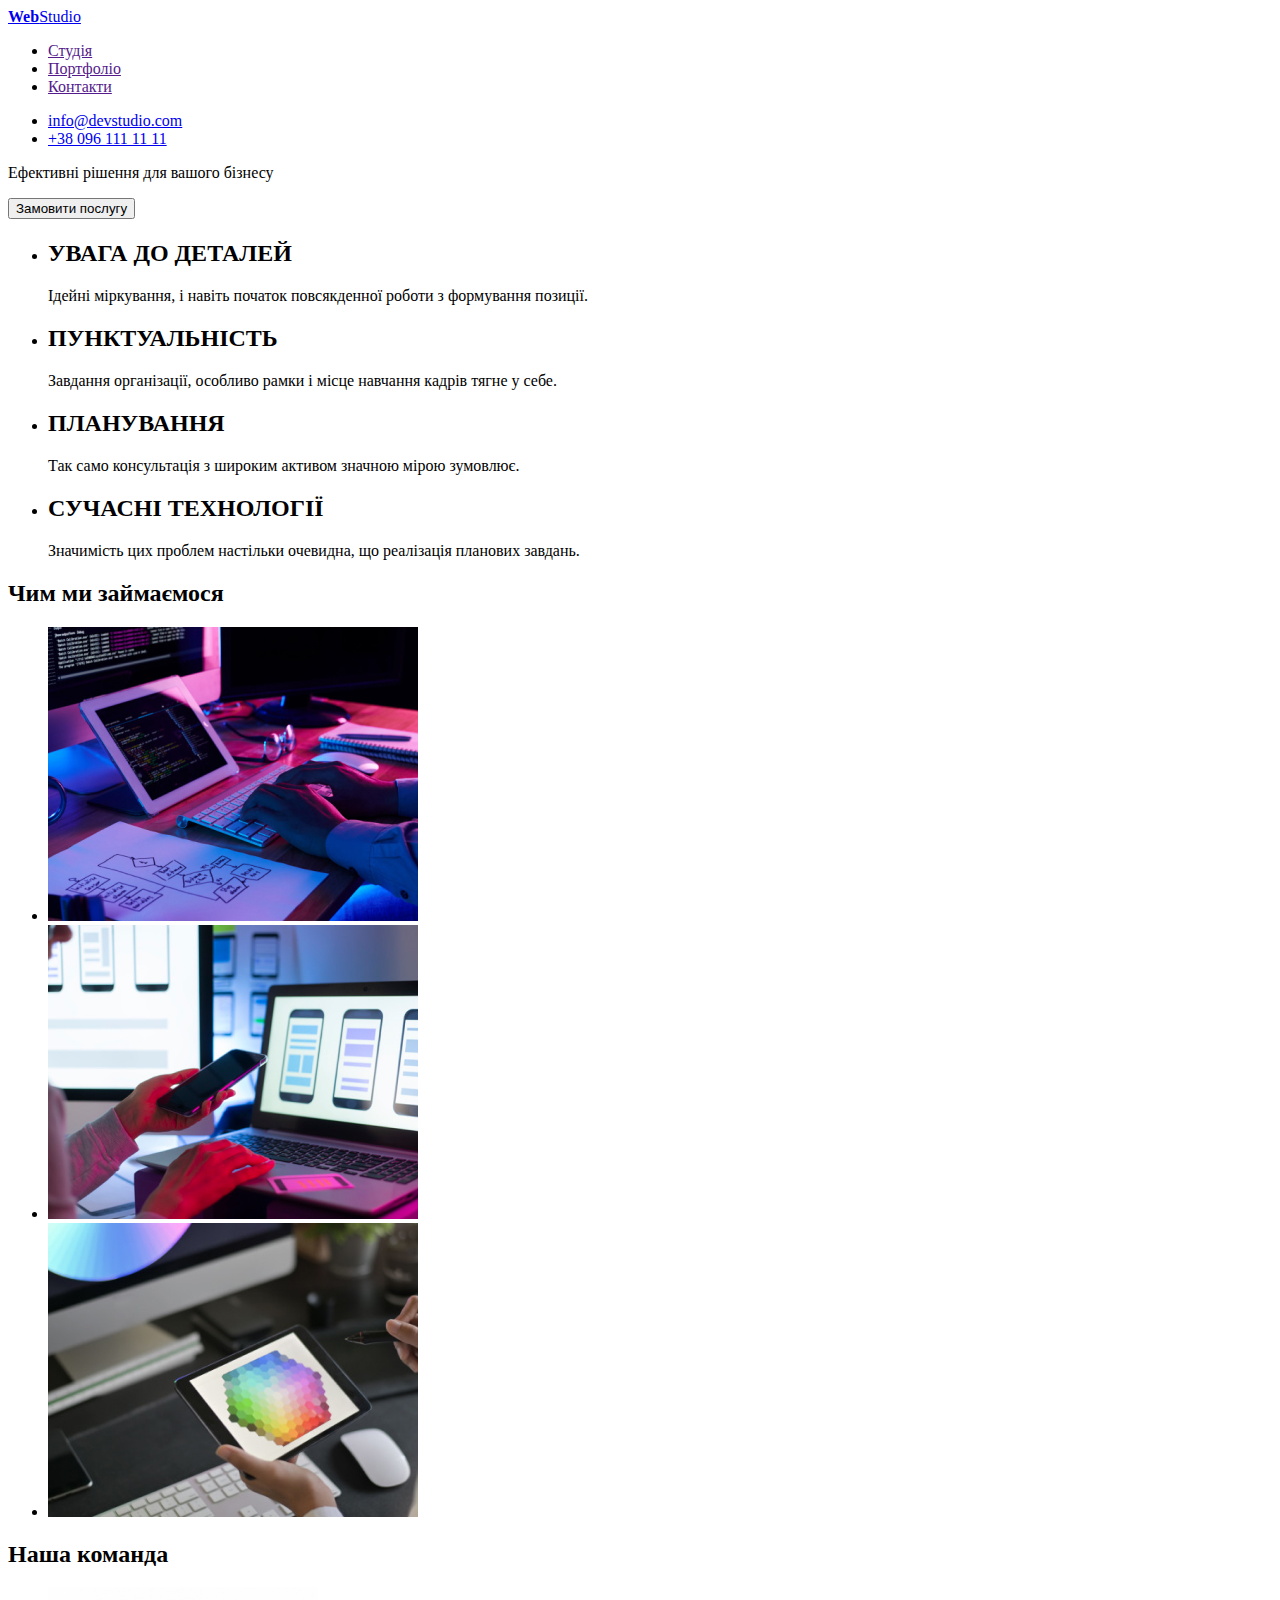
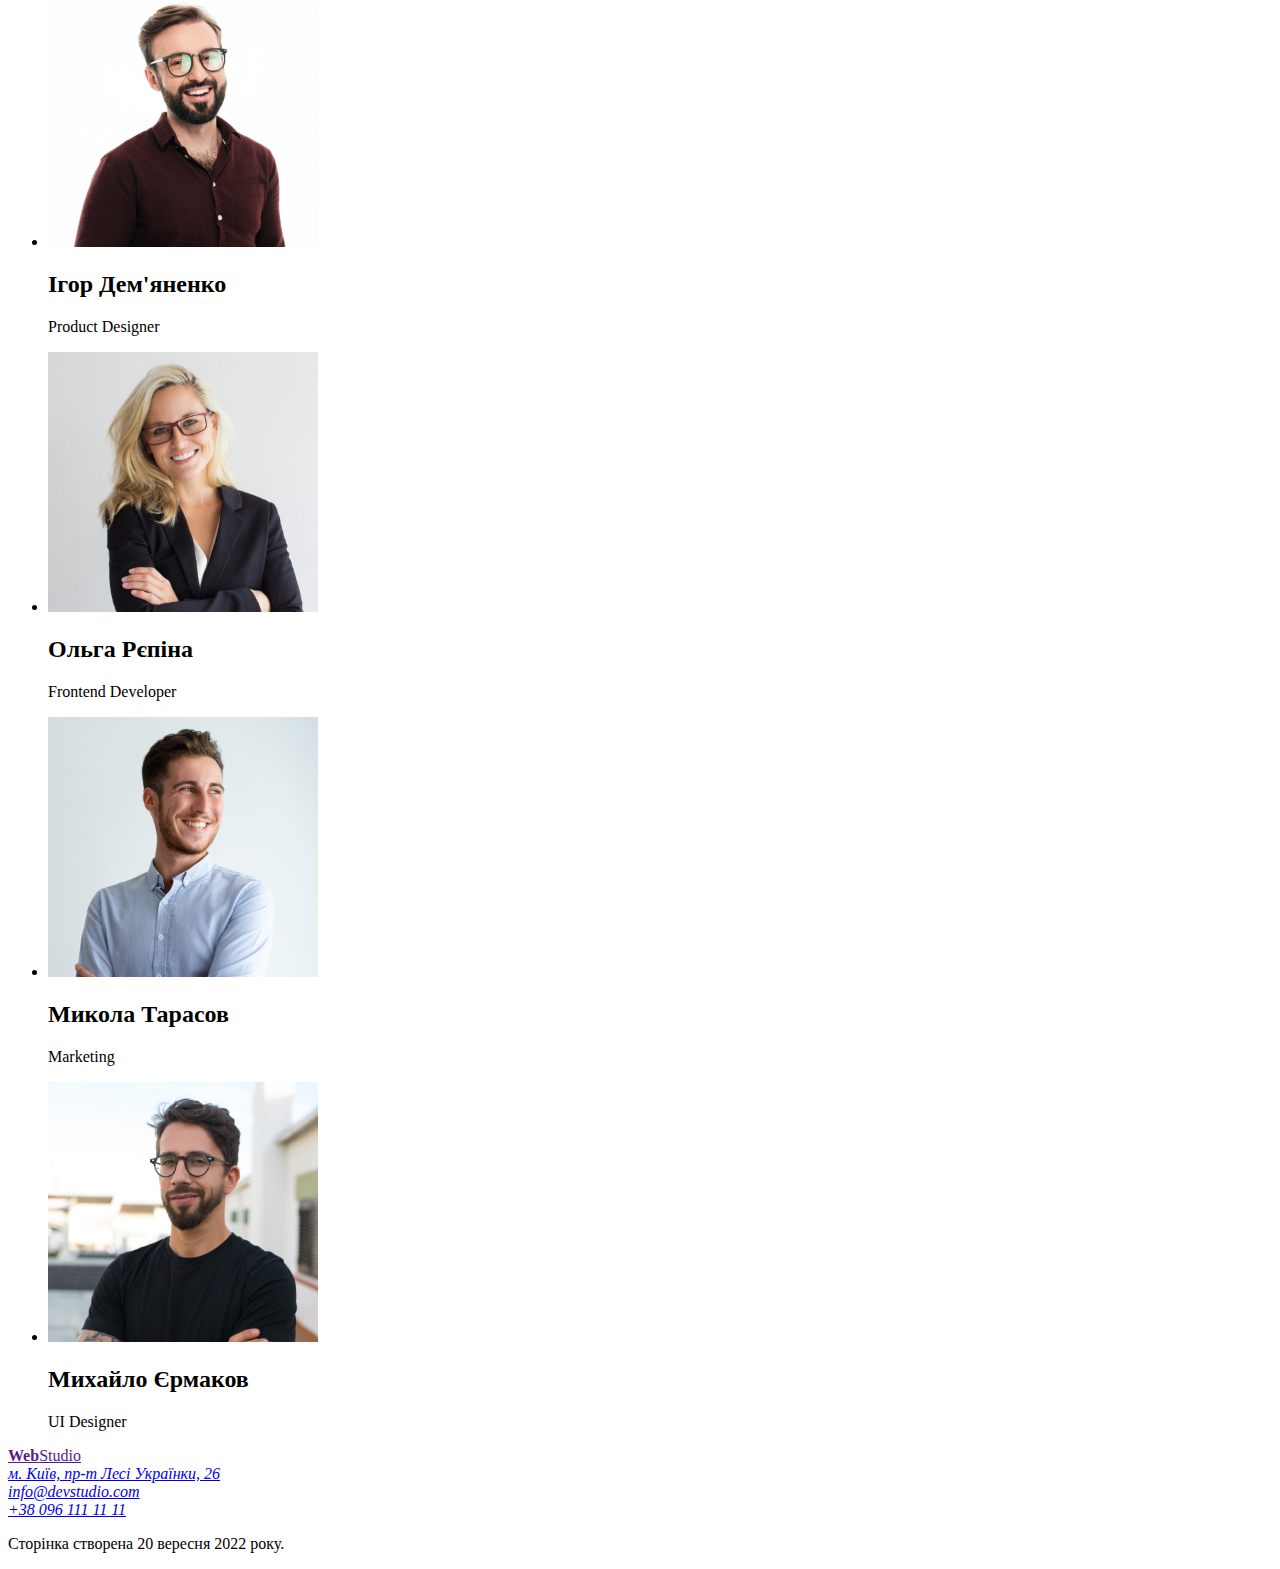
==== index.html @ 5b5a3038 "1" ====
<!DOCTYPE html>
<html lang="uk">

<head>
    <meta charset="UTF-8">
    <meta http-equiv="X-UA-Compatible" content="IE=edge">
    <meta name="viewport" content="width=device-width, initial-scale=1.0">
    <title>WebStudio</title>
</head>

<body>
    <header>
        <section>
            <a href="index.html" title="My page" lang="en"><span><b>Web</b></span>Studio</a>
            <nav>
                <ul>
                    <li><a href="" title="Studio">Студія</a></li>
                    <li><a href="" title="Portfolio">Портфоліо</a></li>
                    <li><a href="" title="Contacts">Контакти</a></li>
                </ul>
            </nav>
            <ul>
                <li><a href="mailto:info@devstudio.com" title="mail">info@devstudio.com</a></li>
                <li><a href="tel:+38 096 111 11 11" title="phone">+38 096 111 11 11</a></li>
            </ul>
        </section>
    </header>
    <main>
        <section>
            <p>Ефективні рішення для вашого бізнесу</p>
            <button type="submit">Замовити послугу</button>
        </section>
        <section>
            <ul>
                <li>
                    <h1></h1>
                    <h2>УВАГА ДО ДЕТАЛЕЙ</h2>
                    <p>Ідейні міркування, і навіть початок повсякденної роботи з формування позиції.</p>
                </li>
                <li>
                    <h2>ПУНКТУАЛЬНІСТЬ</h2>
                    <p>Завдання організації, особливо рамки і місце навчання кадрів тягне у себе.</p>
                </li>
                <li>
                    <h2>ПЛАНУВАННЯ</h2>
                    <p>Так само консультація з широким активом значною мірою зумовлює.</p>
                </li>
                <li>
                    <h2>СУЧАСНІ ТЕХНОЛОГІЇ</h2>
                    <p>Значимість цих проблем настільки очевидна, що реалізація планових завдань.</p>
                </li>
            </ul>
        </section>
        <section>
            <h2>Чим ми займаємося</h2>
            <ul>
                <li><img src="./images/1.jpg" alt="notebook" width="370" height="294"></li>
                <li><img src="./images/2.jpg" alt="phone" width="370" height="294"></li>
                <li><img src="./images/3.jpg" alt="desine" width="370" height="294"></li>
            </ul>
        </section>
        <section>
            <h2>Наша команда</h2>
            <ul>
                <li>
                    <img src="./images/4.jpg" alt="Igor" width="270" height="260">
                    <h2>Ігор Дем'яненко</h2>
                    <p>Product Designer</p>
                </li>
                <li>
                    <img src="./images/5.jpg" alt="Olga" width="270" height="260">
                    <h2>Ольга Рєпіна</h2>
                    <p>Frontend Developer</p>
                </li>
                <li>
                    <img src="./images/6.jpg" alt="Mikola" width="270" height="260">
                    <h2>Микола Тарасов</h2>
                    <p>Marketing</p>
                </li>
                <li>
                    <img src="./images/7.jpg" alt="Michailo" width="270" height="260">
                    <h2>Михайло Єрмаков</h2>
                    <p>UI Designer</p>
                </li>
            </ul>
        </section>
    </main>
    <footer>
        <section>
            <a href=""><span><b>Web</b></span>Studio</a>
            <address>
                <a href="https://www.google.com/maps/place/%D0%B1%D1%83%D0%BB%D1%8C%D0%B2%D0%B0%D1%80+%D0%9B%D0%B5%D1%81%D1%96+%D0%A3%D0%BA%D1%80%D0%B0%D1%97%D0%BD%D0%BA%D0%B8,+26,+%D0%9A%D0%B8%D1%97%D0%B2,+02000/@50.4265807,30.5361971,17z/data=!3m1!4b1!4m5!3m4!1s0x40d4cf0e033ecbe9:0x57a4dffefec77da0!8m2!3d50.4265807!4d30.5383858"
                    title="GoogleMaps">м. Київ, пр-т Лесі Українки, 26</a> <br>
                <a href="mailto:info@devstudio.com" title="mail">info@devstudio.com</a> <br>
                <a href="tel:+38 096 111 11 11" title="phone">+38 096 111 11 11</a> <br>
            </address>
            <p>Сторінка створена <time datetime="2022-09-20">20 вересня 2022 року</time>.</p>
        </section>
    </footer>
</body>
</html>
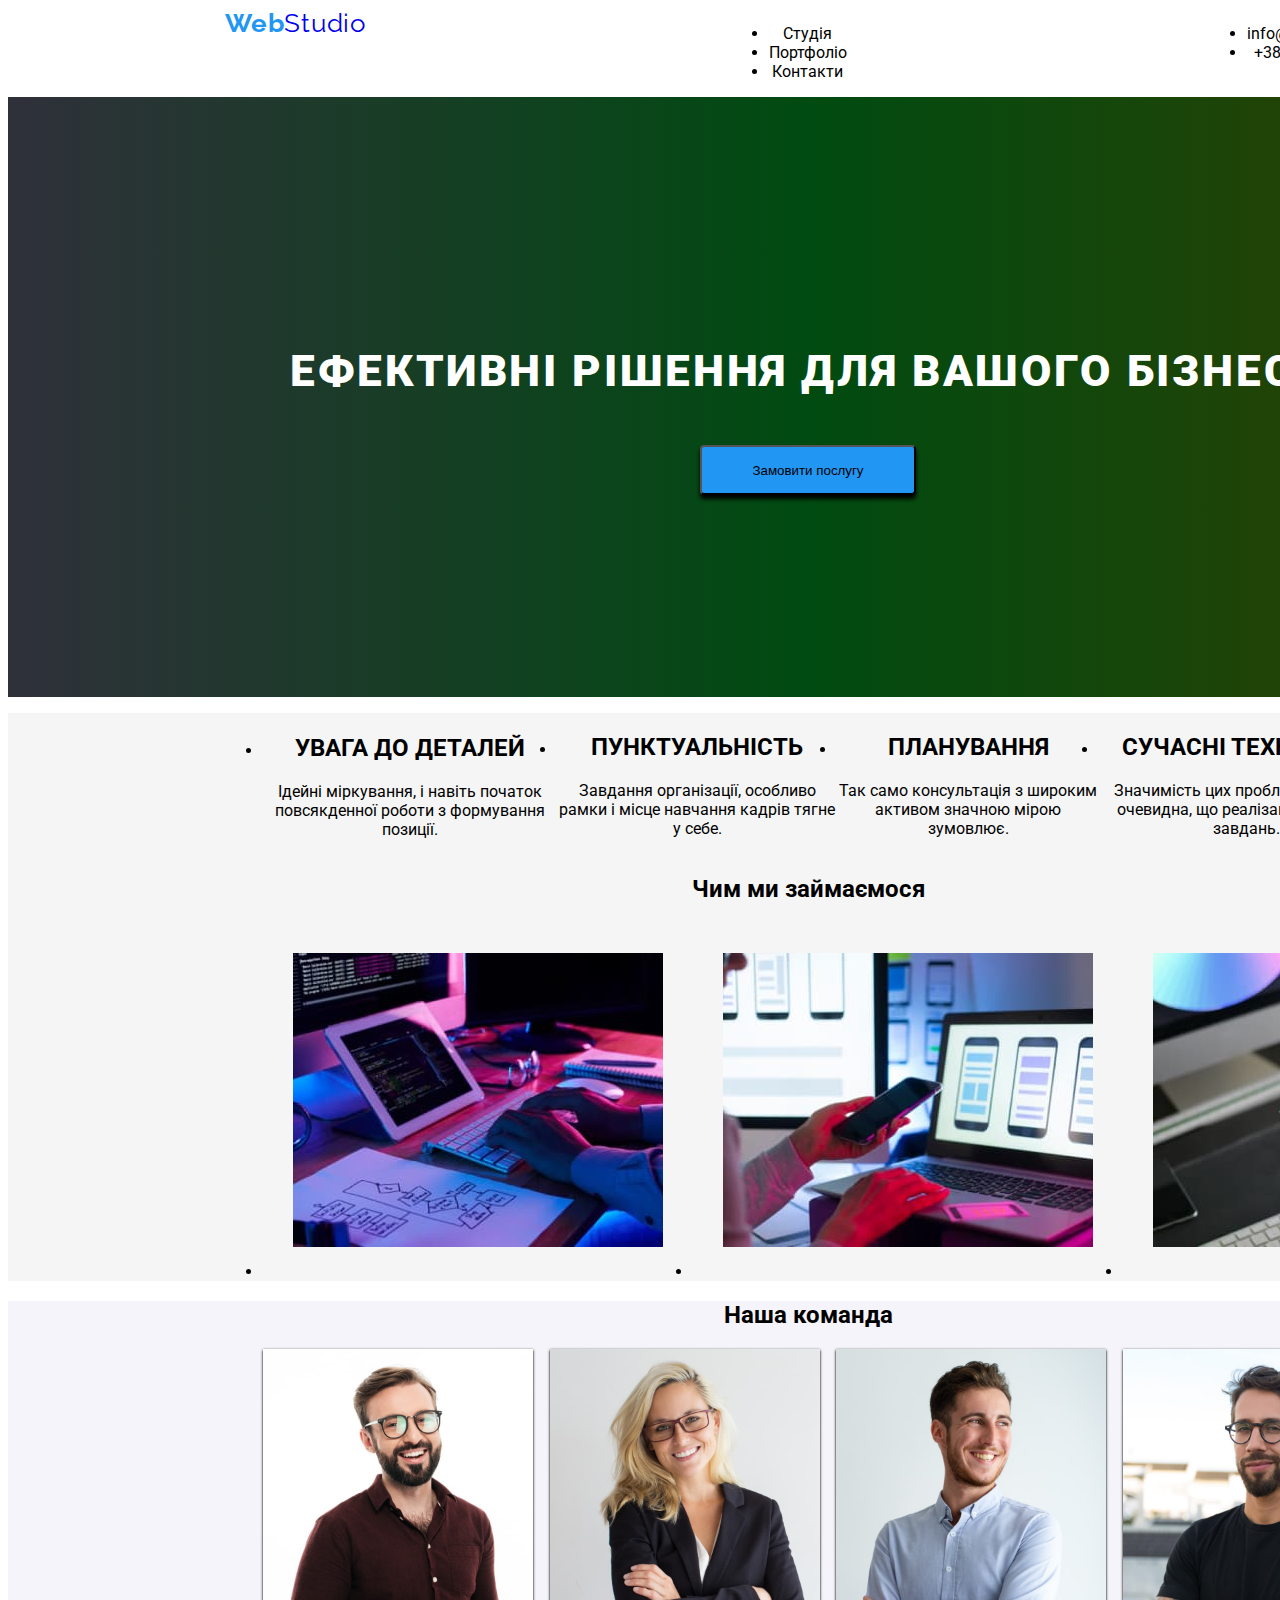
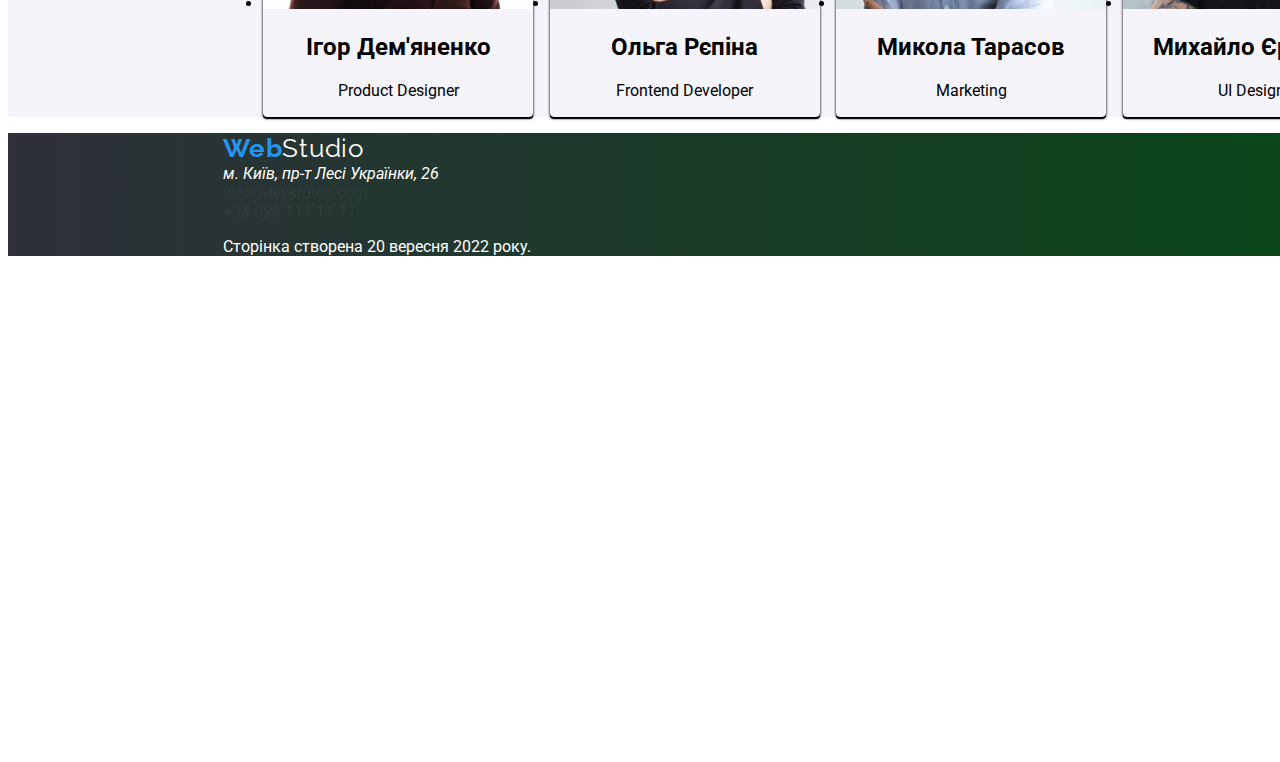
==== commit a8a44d80: "27.09" ====
--- a/index.html
+++ b/index.html
@@ -6,32 +6,37 @@
     <meta http-equiv="X-UA-Compatible" content="IE=edge">
     <meta name="viewport" content="width=device-width, initial-scale=1.0">
     <title>WebStudio</title>
+<link rel="preconnect" href="https://fonts.googleapis.com">
+<link rel="preconnect" href="https://fonts.gstatic.com" crossorigin>
+<link href="https://fonts.googleapis.com/css2?family=Raleway:wght@700&family=Roboto:wght@400;500;900&display=swap"
+    rel="stylesheet">
+    <link rel="stylesheet" href="./css/styles.css" />
 </head>
 
 <body>
     <header>
-        <section>
-            <a href="index.html" title="My page" lang="en"><span><b>Web</b></span>Studio</a>
+        <section class="header">
+            <a href="index.html" title="My page" lang="en" class="webstudio"><span class="web"><b>Web</b></span>Studio</a>
             <nav>
-                <ul>
-                    <li><a href="" title="Studio">Студія</a></li>
-                    <li><a href="" title="Portfolio">Портфоліо</a></li>
-                    <li><a href="" title="Contacts">Контакти</a></li>
+                <ul class="headertext">
+                    <li><a href="index.html" title="Studio" class="black">Студія</a></li>
+                    <li><a href="portfolio.html" title="Portfolio" class="black">Портфоліо</a></li>
+                    <li><a href="index.html" title="Contacts" class="black">Контакти</a></li>
                 </ul>
             </nav>
-            <ul>
-                <li><a href="mailto:info@devstudio.com" title="mail">info@devstudio.com</a></li>
-                <li><a href="tel:+38 096 111 11 11" title="phone">+38 096 111 11 11</a></li>
+            <ul class="headertext">
+                <li><a href="mailto:info@devstudio.com" title="mail" class="black">info@devstudio.com</a></li>
+                <li><a href="tel:+38 096 111 11 11" title="phone"class="black">+38 096 111 11 11</a></li>
             </ul>
         </section>
     </header>
     <main>
-        <section>
-            <p>Ефективні рішення для вашого бізнесу</p>
-            <button type="submit">Замовити послугу</button>
+        <section class="bisnes">
+            <p class="efect">Ефективні рішення для вашого бізнесу</p>
+            <button type="submit" class="button">Замовити послугу</button>
         </section>
-        <section>
-            <ul>
+        <section  class="work">
+            <ul class="text">
                 <li>
                     <h1></h1>
                     <h2>УВАГА ДО ДЕТАЛЕЙ</h2>
@@ -50,34 +55,32 @@
                     <p>Значимість цих проблем настільки очевидна, що реалізація планових завдань.</p>
                 </li>
             </ul>
-        </section>
-        <section>
             <h2>Чим ми займаємося</h2>
-            <ul>
-                <li><img src="./images/1.jpg" alt="notebook" width="370" height="294"></li>
-                <li><img src="./images/2.jpg" alt="phone" width="370" height="294"></li>
-                <li><img src="./images/3.jpg" alt="desine" width="370" height="294"></li>
+            <ul class="work-page">
+                <li><img src="./images/1.jpg" alt="notebook" width="370" height="294" class="note"></li>
+                <li><img src="./images/2.jpg" alt="phone" width="370" height="294"class="note"></li>
+                <li><img src="./images/3.jpg" alt="desine" width="370" height="294"class="note"></li>
             </ul>
         </section>
-        <section>
+        <section class="comand">
             <h2>Наша команда</h2>
-            <ul>
-                <li>
+            <ul class="comand-all">
+                <li class="comand-one">
                     <img src="./images/4.jpg" alt="Igor" width="270" height="260">
                     <h2>Ігор Дем'яненко</h2>
                     <p>Product Designer</p>
                 </li>
-                <li>
+                <li class="comand-one">
                     <img src="./images/5.jpg" alt="Olga" width="270" height="260">
                     <h2>Ольга Рєпіна</h2>
                     <p>Frontend Developer</p>
                 </li>
-                <li>
+                <li class="comand-one">
                     <img src="./images/6.jpg" alt="Mikola" width="270" height="260">
                     <h2>Микола Тарасов</h2>
                     <p>Marketing</p>
                 </li>
-                <li>
+                <li class="comand-one">
                     <img src="./images/7.jpg" alt="Michailo" width="270" height="260">
                     <h2>Михайло Єрмаков</h2>
                     <p>UI Designer</p>
@@ -86,13 +89,13 @@
         </section>
     </main>
     <footer>
-        <section>
-            <a href=""><span><b>Web</b></span>Studio</a>
-            <address>
+        <section class="footer">
+            <a href="./index.html"class="webstudio"><span class="web"><b>Web</b></span>Studio</a>
+            <address class="headertext">
                 <a href="https://www.google.com/maps/place/%D0%B1%D1%83%D0%BB%D1%8C%D0%B2%D0%B0%D1%80+%D0%9B%D0%B5%D1%81%D1%96+%D0%A3%D0%BA%D1%80%D0%B0%D1%97%D0%BD%D0%BA%D0%B8,+26,+%D0%9A%D0%B8%D1%97%D0%B2,+02000/@50.4265807,30.5361971,17z/data=!3m1!4b1!4m5!3m4!1s0x40d4cf0e033ecbe9:0x57a4dffefec77da0!8m2!3d50.4265807!4d30.5383858"
-                    title="GoogleMaps">м. Київ, пр-т Лесі Українки, 26</a> <br>
-                <a href="mailto:info@devstudio.com" title="mail">info@devstudio.com</a> <br>
-                <a href="tel:+38 096 111 11 11" title="phone">+38 096 111 11 11</a> <br>
+                        title="GoogleMaps" class="google">м. Київ, пр-т Лесі Українки, 26</a> <br>
+                <a href="mailto:info@devstudio.com" title="mail"class="gray">info@devstudio.com</a> <br>
+                <a href="tel:+38 096 111 11 11" title="phone"class="gray">+38 096 111 11 11</a> <br>
             </address>
             <p>Сторінка створена <time datetime="2022-09-20">20 вересня 2022 року</time>.</p>
         </section>
--- a/css/styles.css
+++ b/css/styles.css
@@ -0,0 +1,142 @@
+body {    
+    font-family: 'Roboto', sans-serif;
+    text-align: center;
+    width: 1600px;
+    height: 2346px;
+    background-color: #FFFFFF;
+}
+
+:root{
+    --main-color : #black;
+    --blu : #2196f3;
+    --white : white;
+    }
+section{
+    padding: 0px 215px;
+}
+
+.header{
+    justify-content: space-between;
+    display: flex;
+}
+.webstudio {
+    font-family: 'Raleway', sans-serif;
+    width: 145px;
+    letter-spacing: 0.03em;
+    font-size: 26px;
+    line-height: 31px;
+    text-decoration: none;
+}
+.headertext :hover :focus{
+    color: #2196f3;
+    justify-content: space-between;
+    display: flex;
+    text-decoration: none;
+}
+.headertext ul,li,a{
+    text-decoration: none;
+}
+
+.web {
+    color: #2196f3;
+}
+.black{
+    color: var(--main-color);
+}
+
+.bisnes {
+    height: 200px;
+    left: 0px;
+    top: 80px;
+    color: white;
+    background: rgb(0, 0, 0);
+    background: linear-gradient(90deg, rgba(47, 48, 58, 1) 0%, rgba(0, 75, 17, 1) 50%, rgba(55, 62, 0, 1) 100%);
+    justify-content: center;
+    padding: 200px 0px;
+    /*#2f303a;*/
+   
+}
+.efect{
+    font-style: normal;
+    font-weight: 900;
+    font-size: 44px;
+    line-height: 60px;
+        /* or 136% */
+    text-align: center;
+    letter-spacing: 0.06em;
+    text-transform: uppercase;
+    color: #FFFFFF;
+}
+.button {
+    color: black;
+    background-color: #2196f3;
+    width: 216px;
+    height: 50px;
+    box-shadow: 0px 4px 4px rgba(0, 0, 0, 15);
+    border-radius: 4px;
+}
+.work{
+    background-color: #f5f5f5;
+    display: block;
+}
+
+.text{
+    display: flex;
+}
+.work-page{
+    display: flex;
+}
+.note{
+    padding: 30px;
+}
+.comand{
+    background-color: #f5f4fa;
+}
+.comand-one{
+    background-color: ffffff;
+    width: 270px;
+    height: 368px;
+    box-shadow: 0px 1px 3px rgba(0, 0, 0, 12), 0px 2px 1px rgba(0, 0, 0, 14), 0px 2px 1px rgba(0, 0, 0, 0.2);
+    border-radius: 0px 0px 4px 4px;
+}
+.comand-all{
+    justify-content: space-between;
+    display: flex;
+}
+.footer{
+    background: rgb(47, 48, 58);
+        background: linear-gradient(90deg, rgba(47, 48, 58, 1) 0%, rgba(0, 75, 17, 1) 100%);
+    color: var(--white);
+    text-align: left;
+    display: list-item;
+}
+.google {
+    color: var(--white);
+}
+.footer .webstudio {
+    color: var(--white);
+}
+.gray{
+    color: rgba(255, 255, 255, 00.06);
+}
+
+
+
+
+
+
+/*my study
+background-image: linear-gradient(to right, #553c9a, #ee4b2b, #00c2cb, #ff7f50, #553c9a);
+background-size: 200%;
+background-position: -200%;
+header h1:hover {
+background-position: 200%;
+transition: all ease-in-out 2s;
+animation: animated--gradient 2s infinite alternate-reverse;
+}
+@keyframes animated-gradient {
+    to {
+        background-position: 200%;
+    }
+}
+*/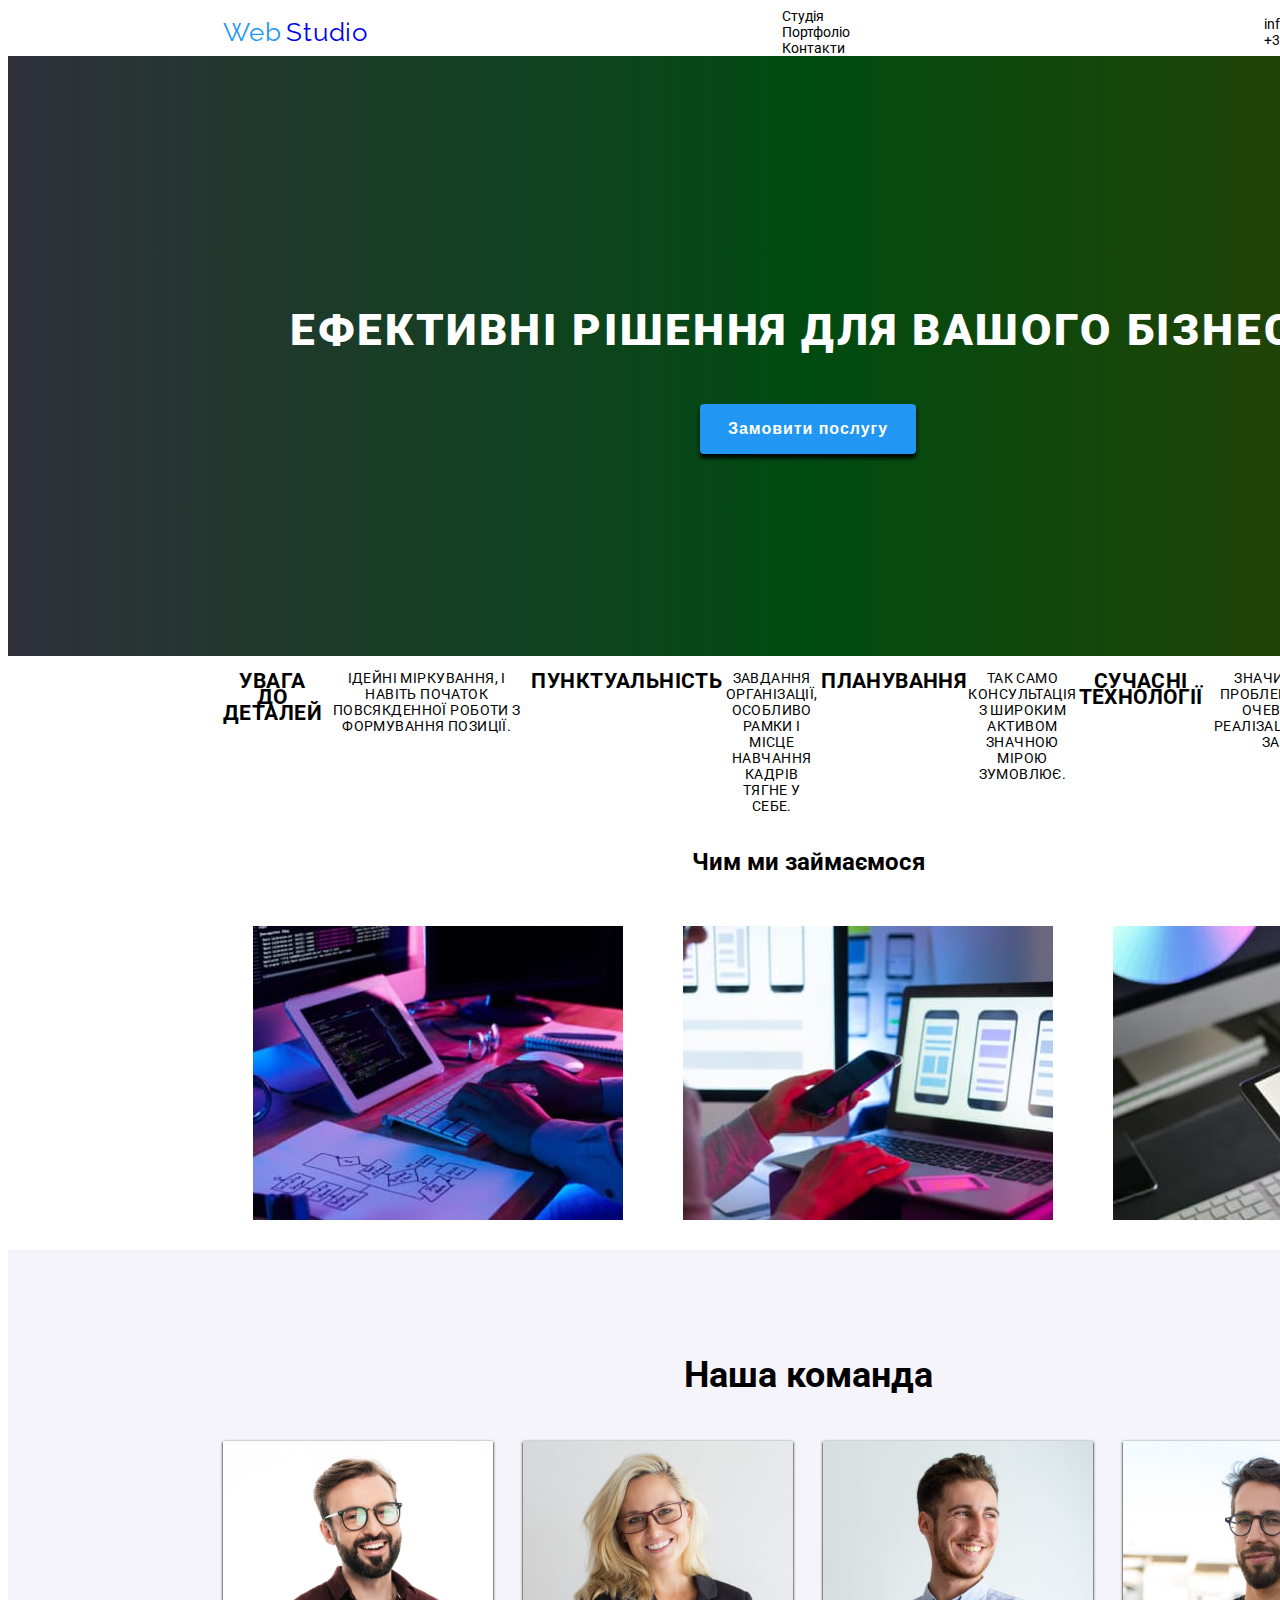
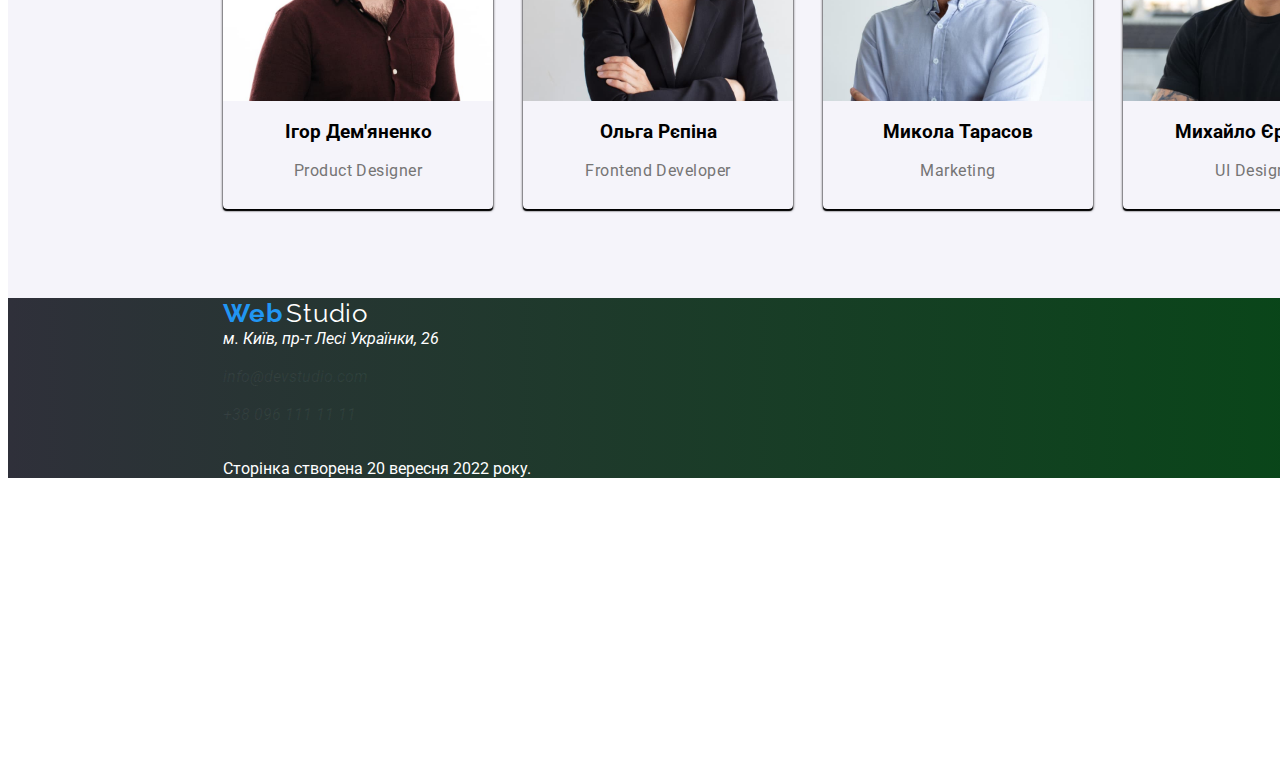
==== commit 8f06ed61: "28.09" ====
--- a/index.html
+++ b/index.html
@@ -16,7 +16,7 @@
 <body>
     <header>
         <section class="header">
-            <a href="index.html" title="My page" lang="en" class="webstudio"><span class="web"><b>Web</b></span>Studio</a>
+            <a href="index.html" title="My page" lang="en" class="webstudio"><span class="web">Web</span>Studio</a>
             <nav>
                 <ul class="headertext">
                     <li><a href="index.html" title="Studio" class="black">Студія</a></li>
@@ -33,7 +33,7 @@
     <main>
         <section class="bisnes">
             <p class="efect">Ефективні рішення для вашого бізнесу</p>
-            <button type="submit" class="button">Замовити послугу</button>
+            <button type="submit" class="button"><span class="but">Замовити послугу</span></button>
         </section>
         <section  class="work">
             <ul class="text">
@@ -67,22 +67,22 @@
             <ul class="comand-all">
                 <li class="comand-one">
                     <img src="./images/4.jpg" alt="Igor" width="270" height="260">
-                    <h2>Ігор Дем'яненко</h2>
+                    <h3>Ігор Дем'яненко</h2>
                     <p>Product Designer</p>
                 </li>
                 <li class="comand-one">
                     <img src="./images/5.jpg" alt="Olga" width="270" height="260">
-                    <h2>Ольга Рєпіна</h2>
+                    <h3>Ольга Рєпіна</h2>
                     <p>Frontend Developer</p>
                 </li>
                 <li class="comand-one">
                     <img src="./images/6.jpg" alt="Mikola" width="270" height="260">
-                    <h2>Микола Тарасов</h2>
+                    <h3>Микола Тарасов</h2>
                     <p>Marketing</p>
                 </li>
                 <li class="comand-one">
                     <img src="./images/7.jpg" alt="Michailo" width="270" height="260">
-                    <h2>Михайло Єрмаков</h2>
+                    <h3>Михайло Єрмаков</h2>
                     <p>UI Designer</p>
                 </li>
             </ul>
--- a/css/styles.css
+++ b/css/styles.css
@@ -1,9 +1,12 @@
 body {    
     font-family: 'Roboto', sans-serif;
+    font-style: normal;
+    font-weight: 400;
     text-align: center;
     width: 1600px;
     height: 2346px;
     background-color: #FFFFFF;
+    color: var(--main-color);
 }
 
 :root{
@@ -13,11 +16,18 @@
     }
 section{
     padding: 0px 215px;
-}
-
+    margin: auto;
+}
+ul{
+    list-style-type: none;
+    margin: 0px;
+    padding: 0px;
+}
 .header{
     justify-content: space-between;
     display: flex;
+    align-items: center;
+
 }
 .webstudio {
     font-family: 'Raleway', sans-serif;
@@ -27,14 +37,14 @@
     line-height: 31px;
     text-decoration: none;
 }
-.headertext :hover :focus{
+
+.headertext :hover{
     color: #2196f3;
-    justify-content: space-between;
-    display: flex;
-    text-decoration: none;
 }
 .headertext ul,li,a{
     text-decoration: none;
+    display: flex;
+    justify-content: space-between;
 }
 
 .web {
@@ -42,6 +52,7 @@
 }
 .black{
     color: var(--main-color);
+    font-size: 14px;
 }
 
 .bisnes {
@@ -57,7 +68,6 @@
    
 }
 .efect{
-    font-style: normal;
     font-weight: 900;
     font-size: 44px;
     line-height: 60px;
@@ -74,14 +84,40 @@
     height: 50px;
     box-shadow: 0px 4px 4px rgba(0, 0, 0, 15);
     border-radius: 4px;
+    border: none;
+    cursor: pointer;
+
+}
+.button :hover{
+    color: rgb(46, 247, 6);
+    background-color: rgb(0, 0, 0);
+    
+}
+.but{
+    font-weight: 700;
+    font-size: 16px;
+    line-height: 30px;
+    display: flex;
+    justify-content: center;
+    align-items: center;
+    text-align: center;
+    letter-spacing: 0.06em;
+    color: #FFFFFF;
 }
 .work{
-    background-color: #f5f5f5;
+    background-color: #FFFFFF;
     display: block;
 }
 
 .text{
     display: flex;
+    font-size: 14px;
+    line-height: 16px;
+    letter-spacing: 0.03em;
+    text-transform: uppercase;
+}
+.text p{
+    
 }
 .work-page{
     display: flex;
@@ -91,21 +127,44 @@
 }
 .comand{
     background-color: #f5f4fa;
-}
-.comand-one{
+    font-size: 14px;
+    height: 648px;
+    display: flex;
+    align-content: center;
+    flex-wrap: wrap;
+    justify-content: center;
+}
+.comand-one {
     background-color: ffffff;
     width: 270px;
     height: 368px;
     box-shadow: 0px 1px 3px rgba(0, 0, 0, 12), 0px 2px 1px rgba(0, 0, 0, 14), 0px 2px 1px rgba(0, 0, 0, 0.2);
     border-radius: 0px 0px 4px 4px;
-}
-.comand-all{
-    justify-content: space-between;
-    display: flex;
-}
+    margin: 15px;
+    font-size: 16px;
+    line-height: 19px;
+    display: block;
+}
+.comand-all {
+    justify-content: space-between;
+    display: flex;
+}
+.comand h2{
+    font-weight: 700;
+    font-size: 36px;
+    line-height: 42px;
+}
+.comand p{
+    font-size: 16px;
+    line-height: 19px;
+    text-align: center;
+    letter-spacing: 0.03em;
+    color: #757575;
+}
+
 .footer{
     background: rgb(47, 48, 58);
-        background: linear-gradient(90deg, rgba(47, 48, 58, 1) 0%, rgba(0, 75, 17, 1) 100%);
+    background: linear-gradient(90deg, rgba(47, 48, 58, 1) 0%, rgba(0, 75, 17, 1) 100%);
     color: var(--white);
     text-align: left;
     display: list-item;
@@ -119,10 +178,52 @@
 .gray{
     color: rgba(255, 255, 255, 00.06);
 }
-
-
-
-
+/*-------------Potrfolio-------------------------*/
+
+.butt{
+    display: flex;
+    justify-content: center;
+    flex-wrap: wrap;
+    padding: 94px 0px 0px 0px;
+}
+.buttonp{
+    height: 38px;
+    background: #F5F4FA;
+    border-radius: 4px;
+    margin: 15px;
+    padding: auto;
+}
+.buttonp:hover{
+    background-color: var(--blu);
+    color: var(--white);
+}
+.ass {
+    display: flex;
+    justify-content: space-between;
+    flex-wrap: wrap;
+}
+.makers{
+    display: flex;
+    justify-content: space-between;
+    flex-wrap: wrap;
+    padding: 50px 0px;
+}
+.makerss{
+    display: block;
+}
+.makers h1{
+    font-weight: 700;
+    font-size: 18px;
+    line-height: 36px;
+    letter-spacing: 0.06em;
+    color: #212121;
+}
+.makers p{
+    font-size: 16px;
+    line-height: 30px;
+    letter-spacing: 0.03em;
+    color: #757575;
+}
 
 
 /*my study
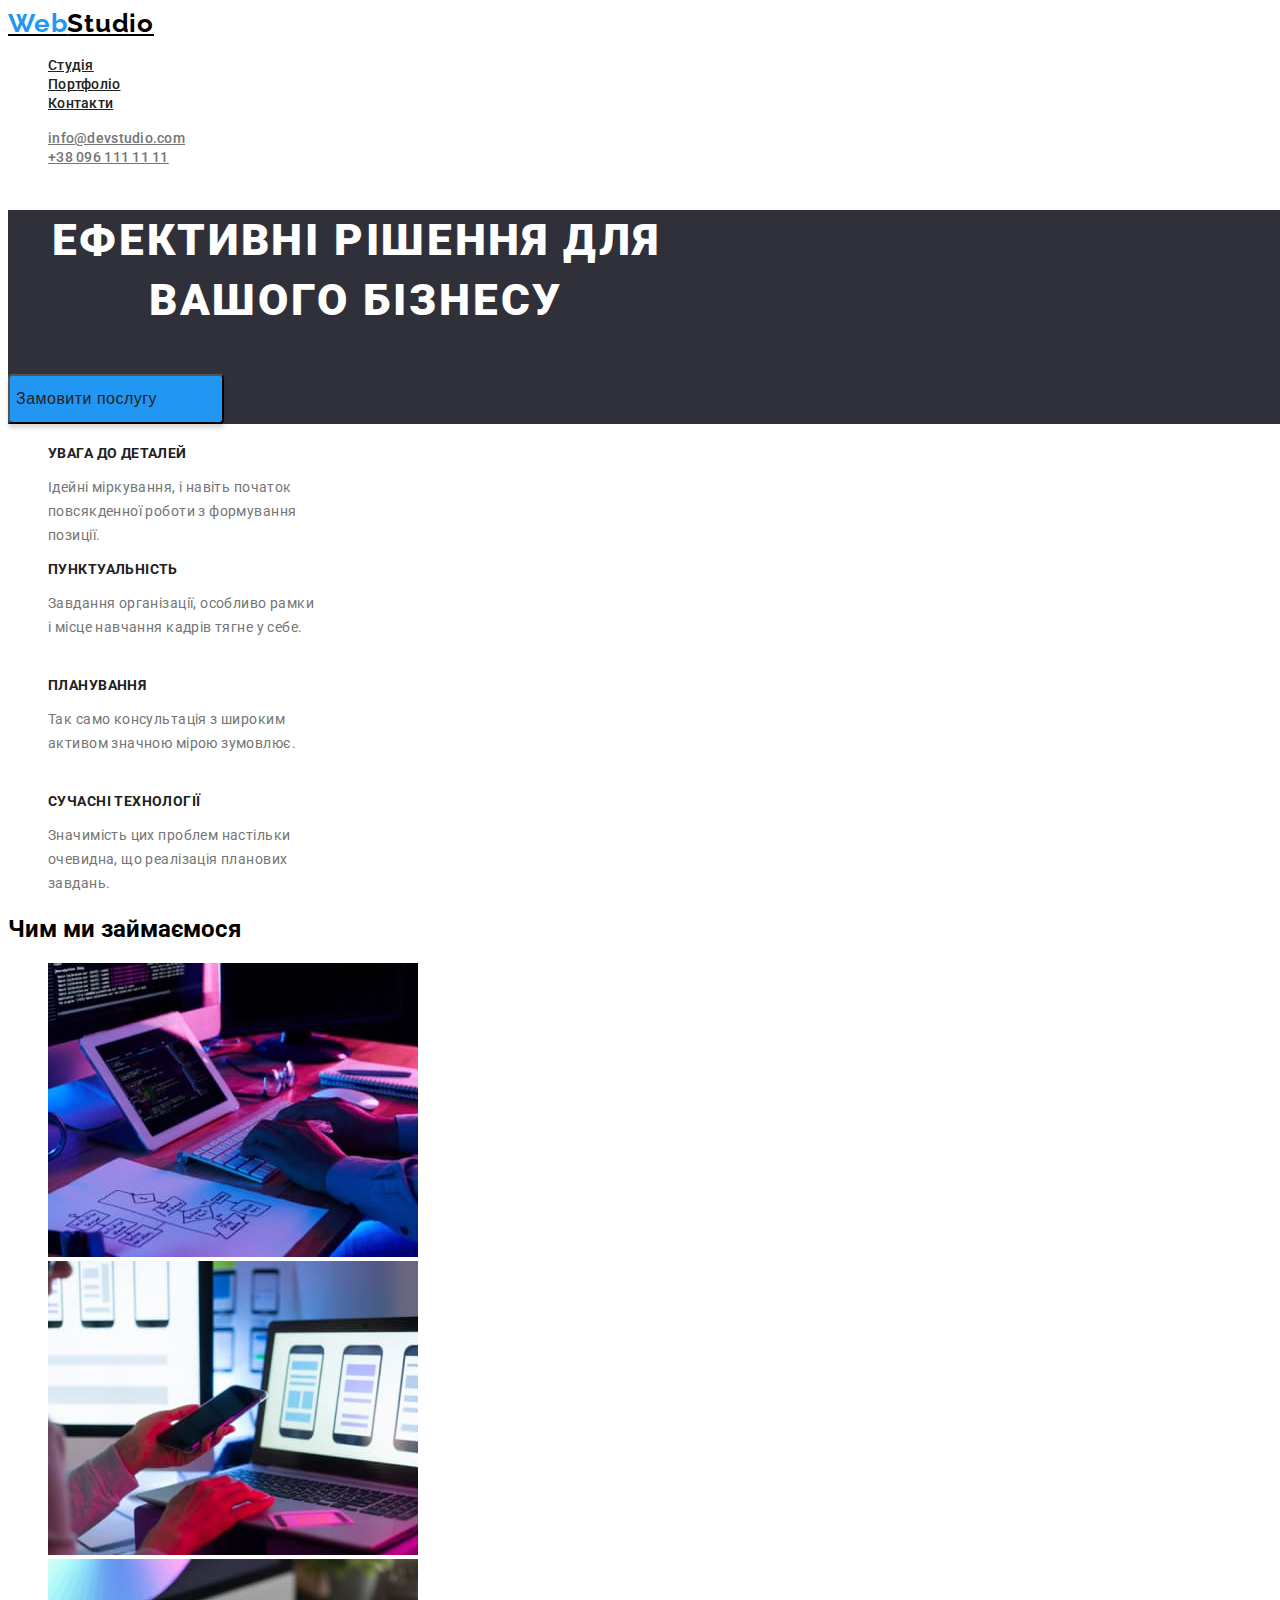
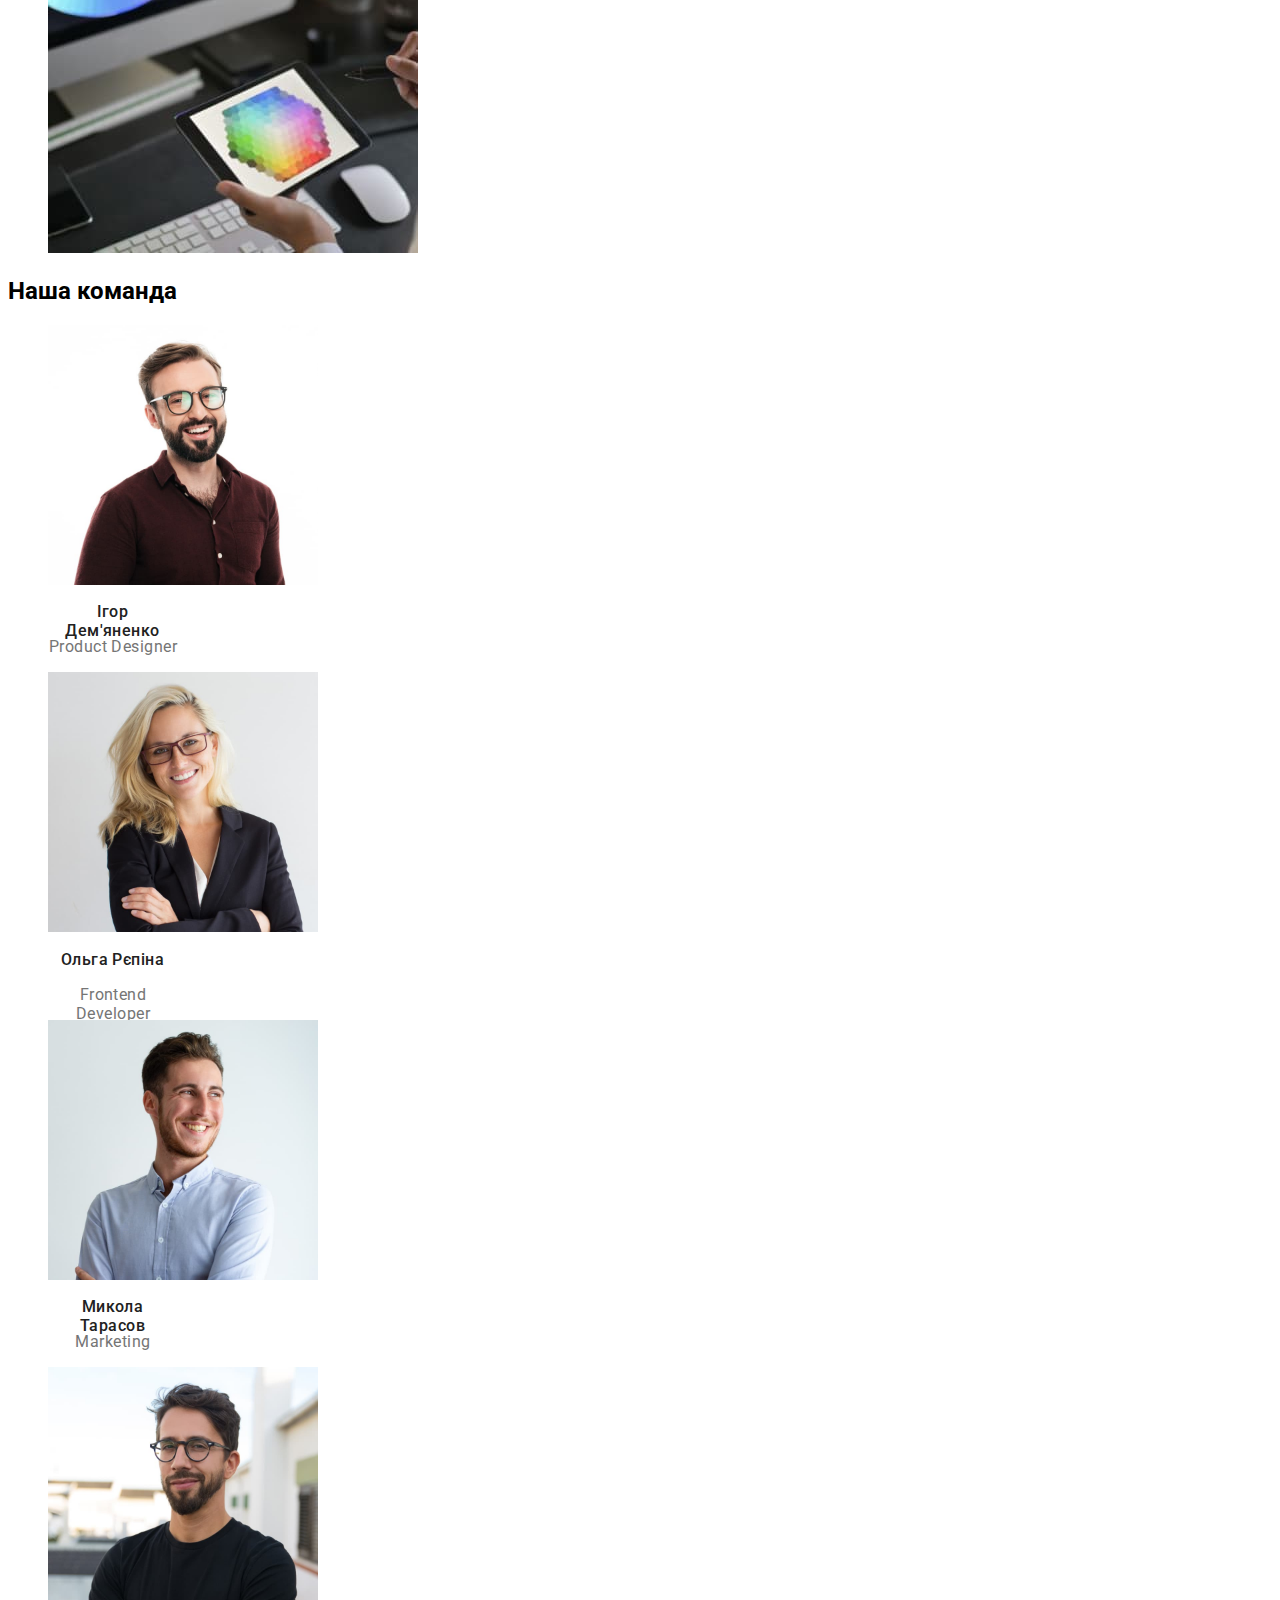
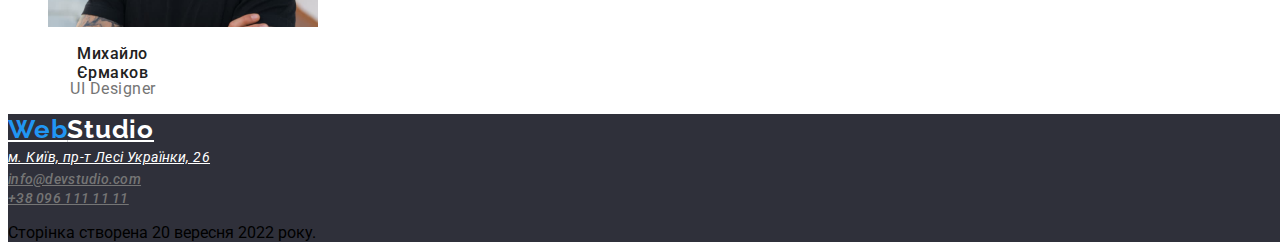
==== commit 2ab8e0e5: "30.09" ====
--- a/index.html
+++ b/index.html
@@ -25,8 +25,8 @@
                 </ul>
             </nav>
             <ul class="headertext">
-                <li><a href="mailto:info@devstudio.com" title="mail" class="black">info@devstudio.com</a></li>
-                <li><a href="tel:+38 096 111 11 11" title="phone"class="black">+38 096 111 11 11</a></li>
+                <li><a href="mailto:info@devstudio.com" title="mail" class="gray">info@devstudio.com</a></li>
+                <li><a href="tel:+38 096 111 11 11" title="phone"class="gray">+38 096 111 11 11</a></li>
             </ul>
         </section>
     </header>
@@ -67,22 +67,22 @@
             <ul class="comand-all">
                 <li class="comand-one">
                     <img src="./images/4.jpg" alt="Igor" width="270" height="260">
-                    <h3>Ігор Дем'яненко</h2>
+                    <h2>Ігор Дем'яненко</h2>
                     <p>Product Designer</p>
                 </li>
                 <li class="comand-one">
                     <img src="./images/5.jpg" alt="Olga" width="270" height="260">
-                    <h3>Ольга Рєпіна</h2>
+                    <h2>Ольга Рєпіна</h2>
                     <p>Frontend Developer</p>
                 </li>
                 <li class="comand-one">
                     <img src="./images/6.jpg" alt="Mikola" width="270" height="260">
-                    <h3>Микола Тарасов</h2>
+                    <h2>Микола Тарасов</h2>
                     <p>Marketing</p>
                 </li>
                 <li class="comand-one">
                     <img src="./images/7.jpg" alt="Michailo" width="270" height="260">
-                    <h3>Михайло Єрмаков</h2>
+                    <h2>Михайло Єрмаков</h2>
                     <p>UI Designer</p>
                 </li>
             </ul>
@@ -90,7 +90,7 @@
     </main>
     <footer>
         <section class="footer">
-            <a href="./index.html"class="webstudio"><span class="web"><b>Web</b></span>Studio</a>
+            <a href="./index.html"class="webstudio-footer"><span class="web">Web</span>Studio</a>
             <address class="headertext">
                 <a href="https://www.google.com/maps/place/%D0%B1%D1%83%D0%BB%D1%8C%D0%B2%D0%B0%D1%80+%D0%9B%D0%B5%D1%81%D1%96+%D0%A3%D0%BA%D1%80%D0%B0%D1%97%D0%BD%D0%BA%D0%B8,+26,+%D0%9A%D0%B8%D1%97%D0%B2,+02000/@50.4265807,30.5361971,17z/data=!3m1!4b1!4m5!3m4!1s0x40d4cf0e033ecbe9:0x57a4dffefec77da0!8m2!3d50.4265807!4d30.5383858"
                         title="GoogleMaps" class="google">м. Київ, пр-т Лесі Українки, 26</a> <br>
--- a/css/styles.css
+++ b/css/styles.css
@@ -2,242 +2,208 @@
     font-family: 'Roboto', sans-serif;
     font-style: normal;
     font-weight: 400;
-    text-align: center;
+    /*text-align: center;*/
     width: 1600px;
     height: 2346px;
     background-color: #FFFFFF;
     color: var(--main-color);
 }
-
-:root{
-    --main-color : #black;
-    --blu : #2196f3;
-    --white : white;
-    }
-section{
-    padding: 0px 215px;
-    margin: auto;
-}
-ul{
-    list-style-type: none;
-    margin: 0px;
-    padding: 0px;
-}
+li{
+    list-style: none;
+}
+/*-----Heder---*/
 .header{
-    justify-content: space-between;
-    display: flex;
-    align-items: center;
-
+    background: #FFFFFF;
 }
 .webstudio {
-    font-family: 'Raleway', sans-serif;
     width: 145px;
-    letter-spacing: 0.03em;
+    height: 31px;
+    left: 215px;
+    top: 24px;
+    font-family: 'Raleway';
+    font-weight: 700;
     font-size: 26px;
     line-height: 31px;
-    text-decoration: none;
-}
-
-.headertext :hover{
-    color: #2196f3;
-}
-.headertext ul,li,a{
-    text-decoration: none;
-    display: flex;
-    justify-content: space-between;
-}
-
-.web {
-    color: #2196f3;
+    letter-spacing: 0.03em;
+    color: #000;
+}
+.web{
+    color: #2196F3;
 }
 .black{
-    color: var(--main-color);
-    font-size: 14px;
-}
-
-.bisnes {
-    height: 200px;
+    width: 45px;
+    height: 16px;
+    left: 453px;
+    top: 32px;
+    font-weight: 500;
+    font-size: 14px;
+    line-height: 16px;
+    letter-spacing: 0.02em;
+    color: #212121;
+}
+.gray{
+    width: 122px;
+    height: 16px;
+    left: 1263px;
+    top: 32px;
+    font-weight: 500;
+    font-size: 14px;
+    line-height: 16px;
+    letter-spacing: 0.02em;
+    color: #757575;
+}
+.black:hover, .gray:hover{
+    color: #2196F3;
+}
+/*-------------------main-------------*/
+.bisnes{
     left: 0px;
     top: 80px;
-    color: white;
-    background: rgb(0, 0, 0);
-    background: linear-gradient(90deg, rgba(47, 48, 58, 1) 0%, rgba(0, 75, 17, 1) 50%, rgba(55, 62, 0, 1) 100%);
-    justify-content: center;
-    padding: 200px 0px;
-    /*#2f303a;*/
-   
+    background: #2F303A;
 }
 .efect{
+    width: 696px;
+    height: 120px;
+    left: 452px;
+    top: 280px;
     font-weight: 900;
     font-size: 44px;
     line-height: 60px;
-        /* or 136% */
     text-align: center;
     letter-spacing: 0.06em;
     text-transform: uppercase;
     color: #FFFFFF;
 }
-.button {
-    color: black;
-    background-color: #2196f3;
+.button{
     width: 216px;
     height: 50px;
-    box-shadow: 0px 4px 4px rgba(0, 0, 0, 15);
+    left: 692px;
+    top: 430px;
+    background: #2196F3;
+    box-shadow: 0px 4px 4px rgba(0, 0, 0, 0.15);
     border-radius: 4px;
-    border: none;
     cursor: pointer;
+}
 
-}
-.button :hover{
-    color: rgb(46, 247, 6);
-    background-color: rgb(0, 0, 0);
-    
-}
 .but{
+    width: 152px;
+    height: 30px;
+    left: 724px;
+    top: 440px;
     font-weight: 700;
     font-size: 16px;
     line-height: 30px;
     display: flex;
-    justify-content: center;
     align-items: center;
     text-align: center;
     letter-spacing: 0.06em;
+    color: #FFFFFF
+}
+.work
+.text h2{
+    width: 270px;
+    height: 16px;
+    left: 215px;
+    top: 774px;
+    font-weight: 700;
+    font-size: 14px;
+    line-height: 16px;
+    letter-spacing: 0.03em;
+    text-transform: uppercase;
+    color: #212121;
+}
+.text p{
+    width: 270px;
+    height: 72px;
+    left: 215px;
+    top: 800px;
+    font-size: 14px;
+    line-height: 24px;
+    letter-spacing: 0.03em;
+    color: #757575;
+}
+.comand
+.comand-all
+.comand-one h2{
+    width: 129px;
+    height: 19px;
+    left: 286px;
+    top: 1922px;
+    font-weight: 500;
+    font-size: 16px;
+    line-height: 19px;
+    text-align: center;
+    letter-spacing: 0.03em;
+    color: #212121;
+}
+.comand-one p{
+    width: 130px;
+    height: 19px;
+    left: 285px;
+    top: 1951px;
+    font-size: 16px;
+    line-height: 19px;
+    text-align: center;
+    letter-spacing: 0.03em;
+    color: #757575;
+}
+/*--------Footer------*/
+.footer{
+    background: #2F303A;
+}
+.webstudio-footer {
+    width: 145px;
+    height: 31px;
+    left: 215px;
+    top: 2154px;
+    font-family: 'Raleway';
+    font-style: normal;
+    font-weight: 700;
+    font-size: 26px;
+    line-height: 31px;
+    letter-spacing: 0.03em;
     color: #FFFFFF;
 }
-.work{
-    background-color: #FFFFFF;
-    display: block;
-}
-
-.text{
-    display: flex;
-    font-size: 14px;
-    line-height: 16px;
-    letter-spacing: 0.03em;
-    text-transform: uppercase;
-}
-.text p{
-    
-}
-.work-page{
-    display: flex;
-}
-.note{
-    padding: 30px;
-}
-.comand{
-    background-color: #f5f4fa;
-    font-size: 14px;
-    height: 648px;
-    display: flex;
-    align-content: center;
-    flex-wrap: wrap;
-    justify-content: center;
-}
-.comand-one {
-    background-color: ffffff;
-    width: 270px;
-    height: 368px;
-    box-shadow: 0px 1px 3px rgba(0, 0, 0, 12), 0px 2px 1px rgba(0, 0, 0, 14), 0px 2px 1px rgba(0, 0, 0, 0.2);
-    border-radius: 0px 0px 4px 4px;
-    margin: 15px;
-    font-size: 16px;
-    line-height: 19px;
-    display: block;
-}
-.comand-all {
-    justify-content: space-between;
-    display: flex;
-}
-.comand h2{
-    font-weight: 700;
-    font-size: 36px;
-    line-height: 42px;
-}
-.comand p{
-    font-size: 16px;
-    line-height: 19px;
-    text-align: center;
-    letter-spacing: 0.03em;
-    color: #757575;
-}
-
-.footer{
-    background: rgb(47, 48, 58);
-    background: linear-gradient(90deg, rgba(47, 48, 58, 1) 0%, rgba(0, 75, 17, 1) 100%);
-    color: var(--white);
-    text-align: left;
-    display: list-item;
-}
-.google {
-    color: var(--white);
-}
-.footer .webstudio {
-    color: var(--white);
-}
-.gray{
-    color: rgba(255, 255, 255, 00.06);
-}
-/*-------------Potrfolio-------------------------*/
-
-.butt{
-    display: flex;
-    justify-content: center;
-    flex-wrap: wrap;
-    padding: 94px 0px 0px 0px;
+.google{
+    width: 231px;
+    height: 21px;
+    left: 215px;
+    top: 2205px;
+    font-size: 14px;
+    line-height: 24px;
+    letter-spacing: 0.03em;
+    color: #FFFFFF;
+}
+.google:hover{
+    color: #2196F3;
+}
+/*-----------portfolio----*/
+/*----header---*/
+/*---main---*/
+.but{
+    font-weight: 500;
+    font-size: 16px;
+    line-height: 26px;
+    text-align: center;
+    letter-spacing: 0.03em;
+    color: #212121;
 }
 .buttonp{
-    height: 38px;
-    background: #F5F4FA;
-    border-radius: 4px;
-    margin: 15px;
-    padding: auto;
+    cursor: pointer;
 }
 .buttonp:hover{
-    background-color: var(--blu);
-    color: var(--white);
-}
-.ass {
-    display: flex;
-    justify-content: space-between;
-    flex-wrap: wrap;
-}
-.makers{
-    display: flex;
-    justify-content: space-between;
-    flex-wrap: wrap;
-    padding: 50px 0px;
-}
-.makerss{
-    display: block;
-}
-.makers h1{
+    background-color: #2196F3;
+}
+.makerss h2{
     font-weight: 700;
     font-size: 18px;
     line-height: 36px;
     letter-spacing: 0.06em;
     color: #212121;
 }
-.makers p{
+.makerss p{
     font-size: 16px;
     line-height: 30px;
     letter-spacing: 0.03em;
     color: #757575;
-}
-
-
-/*my study
-background-image: linear-gradient(to right, #553c9a, #ee4b2b, #00c2cb, #ff7f50, #553c9a);
-background-size: 200%;
-background-position: -200%;
-header h1:hover {
-background-position: 200%;
-transition: all ease-in-out 2s;
-animation: animated--gradient 2s infinite alternate-reverse;
-}
-@keyframes animated-gradient {
-    to {
-        background-position: 200%;
-    }
-}
-*/+}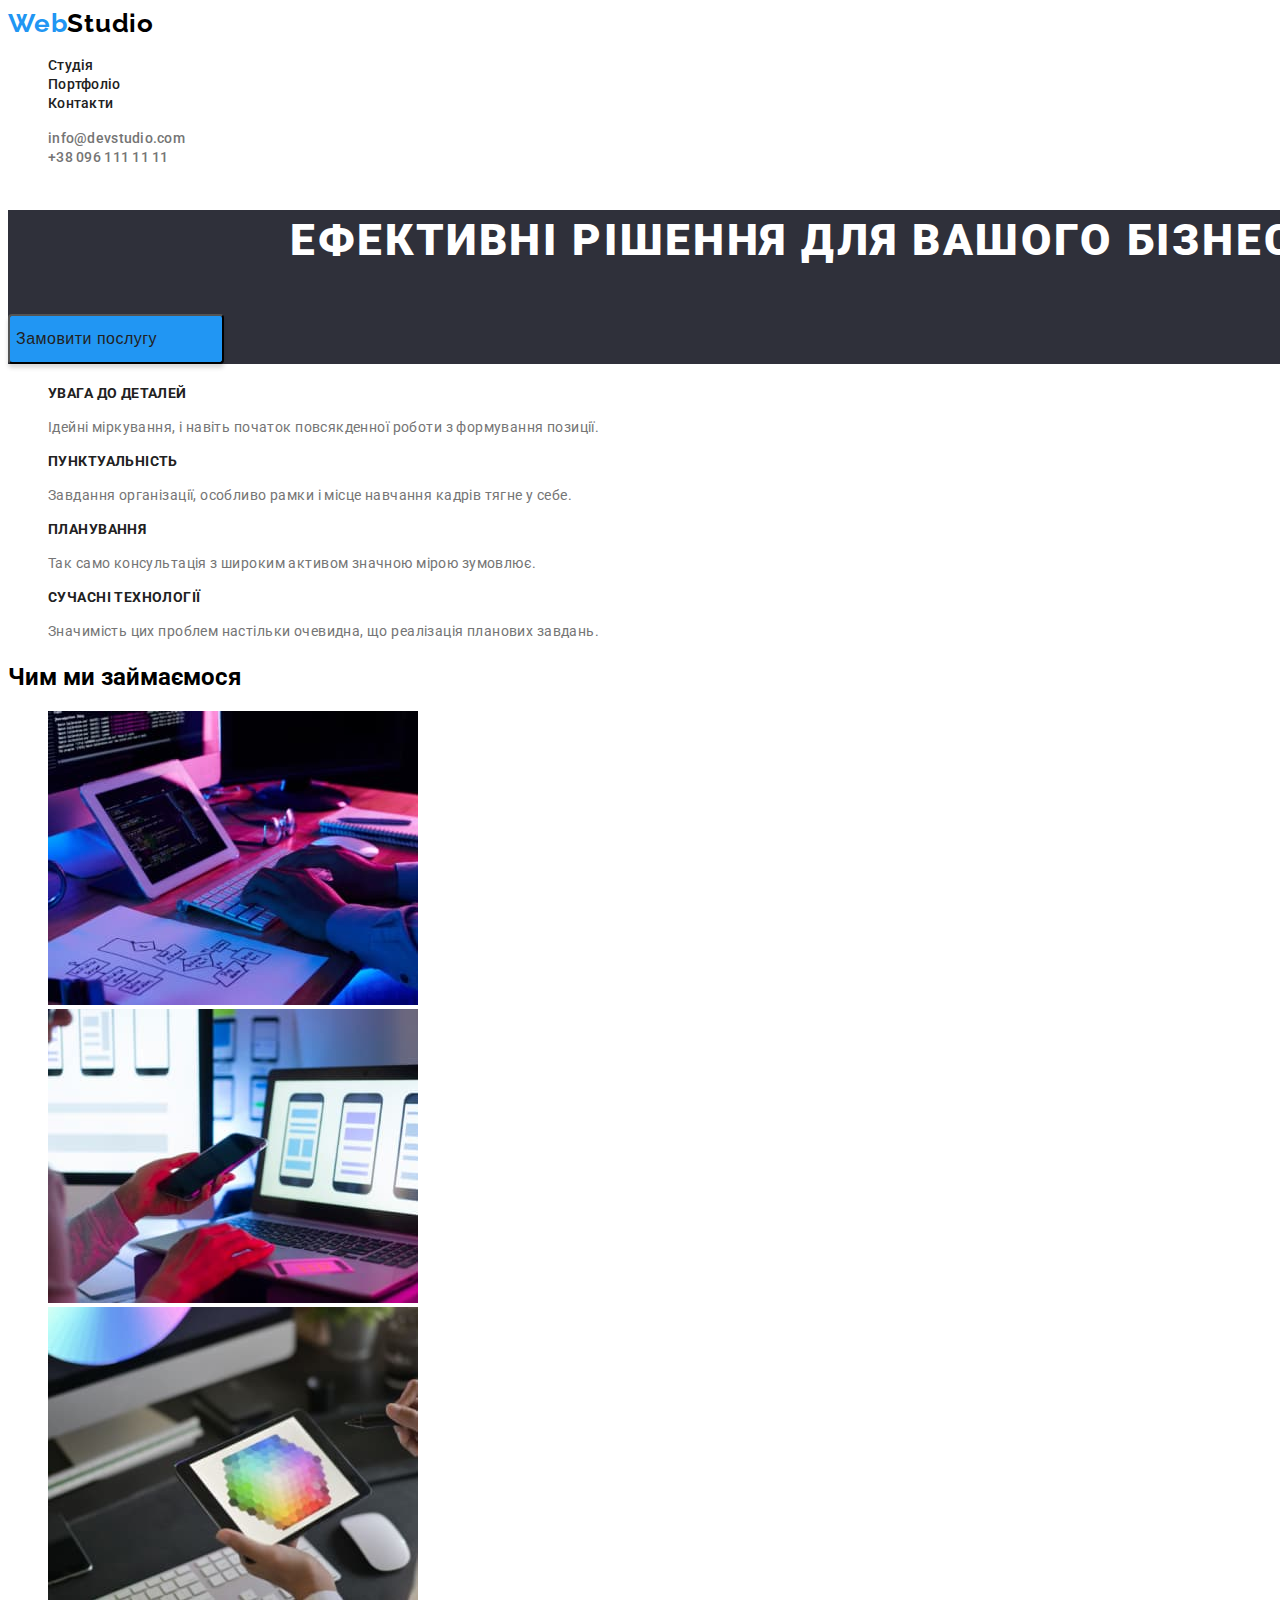
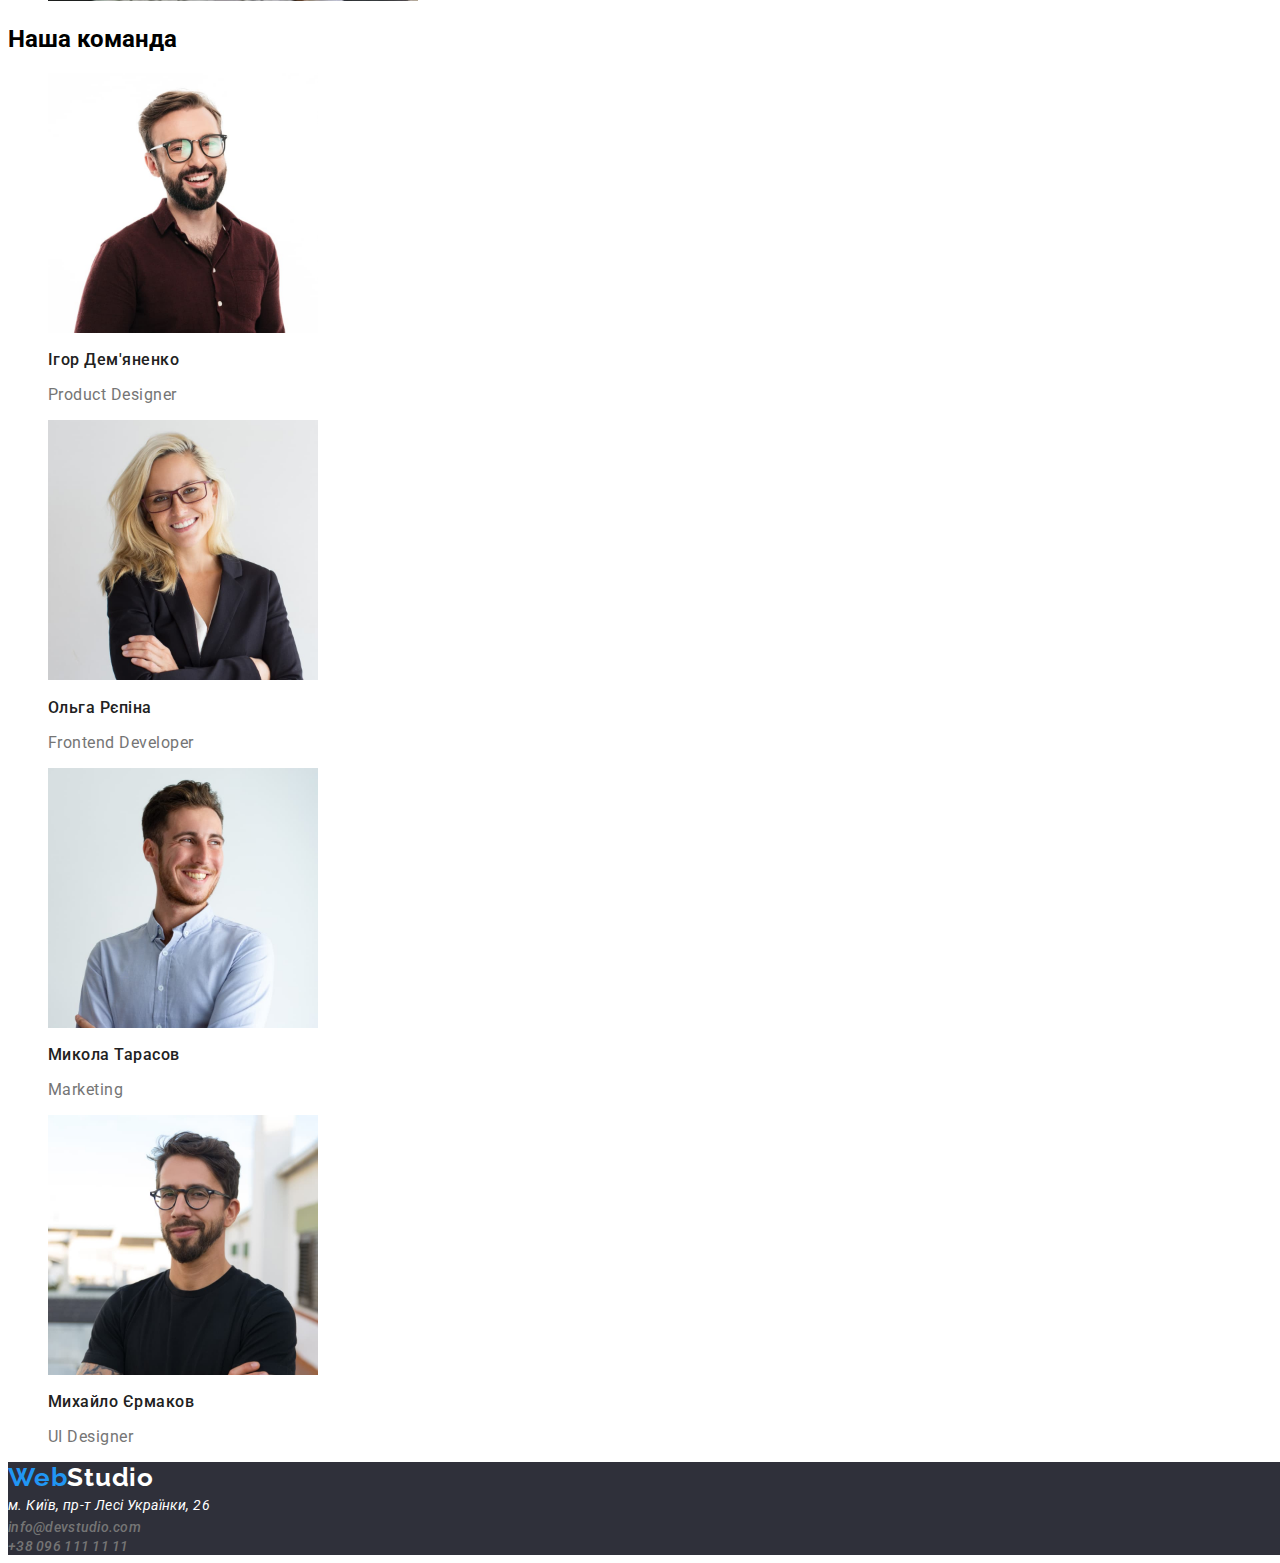
==== commit ba922991: "02.10" ====
--- a/index.html
+++ b/index.html
@@ -6,9 +6,9 @@
     <meta http-equiv="X-UA-Compatible" content="IE=edge">
     <meta name="viewport" content="width=device-width, initial-scale=1.0">
     <title>WebStudio</title>
-<link rel="preconnect" href="https://fonts.googleapis.com">
-<link rel="preconnect" href="https://fonts.gstatic.com" crossorigin>
-<link href="https://fonts.googleapis.com/css2?family=Raleway:wght@700&family=Roboto:wght@400;500;900&display=swap"
+    <link rel="preconnect" href="https://fonts.googleapis.com">
+    <link rel="preconnect" href="https://fonts.gstatic.com" crossorigin>
+    <link href="https://fonts.googleapis.com/css2?family=Raleway:wght@700&family=Roboto:wght@400;500;900&display=swap"
     rel="stylesheet">
     <link rel="stylesheet" href="./css/styles.css" />
 </head>
@@ -36,9 +36,9 @@
             <button type="submit" class="button"><span class="but">Замовити послугу</span></button>
         </section>
         <section  class="work">
+            <h1></h1>
             <ul class="text">
                 <li>
-                    <h1></h1>
                     <h2>УВАГА ДО ДЕТАЛЕЙ</h2>
                     <p>Ідейні міркування, і навіть початок повсякденної роботи з формування позиції.</p>
                 </li>
@@ -97,7 +97,6 @@
                 <a href="mailto:info@devstudio.com" title="mail"class="gray">info@devstudio.com</a> <br>
                 <a href="tel:+38 096 111 11 11" title="phone"class="gray">+38 096 111 11 11</a> <br>
             </address>
-            <p>Сторінка створена <time datetime="2022-09-20">20 вересня 2022 року</time>.</p>
         </section>
     </footer>
 </body>
--- a/css/styles.css
+++ b/css/styles.css
@@ -2,11 +2,9 @@
     font-family: 'Roboto', sans-serif;
     font-style: normal;
     font-weight: 400;
-    /*text-align: center;*/
     width: 1600px;
-    height: 2346px;
     background-color: #FFFFFF;
-    color: var(--main-color);
+    color: #000;
 }
 li{
     list-style: none;
@@ -16,41 +14,32 @@
     background: #FFFFFF;
 }
 .webstudio {
-    width: 145px;
-    height: 31px;
-    left: 215px;
-    top: 24px;
     font-family: 'Raleway';
     font-weight: 700;
     font-size: 26px;
     line-height: 31px;
     letter-spacing: 0.03em;
     color: #000;
+    text-decoration: none;
 }
 .web{
     color: #2196F3;
 }
 .black{
-    width: 45px;
-    height: 16px;
-    left: 453px;
-    top: 32px;
     font-weight: 500;
     font-size: 14px;
     line-height: 16px;
     letter-spacing: 0.02em;
     color: #212121;
+    text-decoration: none;
 }
 .gray{
-    width: 122px;
-    height: 16px;
-    left: 1263px;
-    top: 32px;
     font-weight: 500;
     font-size: 14px;
     line-height: 16px;
     letter-spacing: 0.02em;
     color: #757575;
+    text-decoration: none;
 }
 .black:hover, .gray:hover{
     color: #2196F3;
@@ -62,10 +51,6 @@
     background: #2F303A;
 }
 .efect{
-    width: 696px;
-    height: 120px;
-    left: 452px;
-    top: 280px;
     font-weight: 900;
     font-size: 44px;
     line-height: 60px;
@@ -77,8 +62,6 @@
 .button{
     width: 216px;
     height: 50px;
-    left: 692px;
-    top: 430px;
     background: #2196F3;
     box-shadow: 0px 4px 4px rgba(0, 0, 0, 0.15);
     border-radius: 4px;
@@ -88,8 +71,6 @@
 .but{
     width: 152px;
     height: 30px;
-    left: 724px;
-    top: 440px;
     font-weight: 700;
     font-size: 16px;
     line-height: 30px;
@@ -101,10 +82,6 @@
 }
 .work
 .text h2{
-    width: 270px;
-    height: 16px;
-    left: 215px;
-    top: 774px;
     font-weight: 700;
     font-size: 14px;
     line-height: 16px;
@@ -113,10 +90,6 @@
     color: #212121;
 }
 .text p{
-    width: 270px;
-    height: 72px;
-    left: 215px;
-    top: 800px;
     font-size: 14px;
     line-height: 24px;
     letter-spacing: 0.03em;
@@ -125,25 +98,15 @@
 .comand
 .comand-all
 .comand-one h2{
-    width: 129px;
-    height: 19px;
-    left: 286px;
-    top: 1922px;
     font-weight: 500;
     font-size: 16px;
     line-height: 19px;
-    text-align: center;
     letter-spacing: 0.03em;
     color: #212121;
 }
 .comand-one p{
-    width: 130px;
-    height: 19px;
-    left: 285px;
-    top: 1951px;
     font-size: 16px;
     line-height: 19px;
-    text-align: center;
     letter-spacing: 0.03em;
     color: #757575;
 }
@@ -152,10 +115,6 @@
     background: #2F303A;
 }
 .webstudio-footer {
-    width: 145px;
-    height: 31px;
-    left: 215px;
-    top: 2154px;
     font-family: 'Raleway';
     font-style: normal;
     font-weight: 700;
@@ -163,16 +122,14 @@
     line-height: 31px;
     letter-spacing: 0.03em;
     color: #FFFFFF;
+    text-decoration: none;
 }
 .google{
-    width: 231px;
-    height: 21px;
-    left: 215px;
-    top: 2205px;
     font-size: 14px;
     line-height: 24px;
     letter-spacing: 0.03em;
     color: #FFFFFF;
+    text-decoration: none;
 }
 .google:hover{
     color: #2196F3;
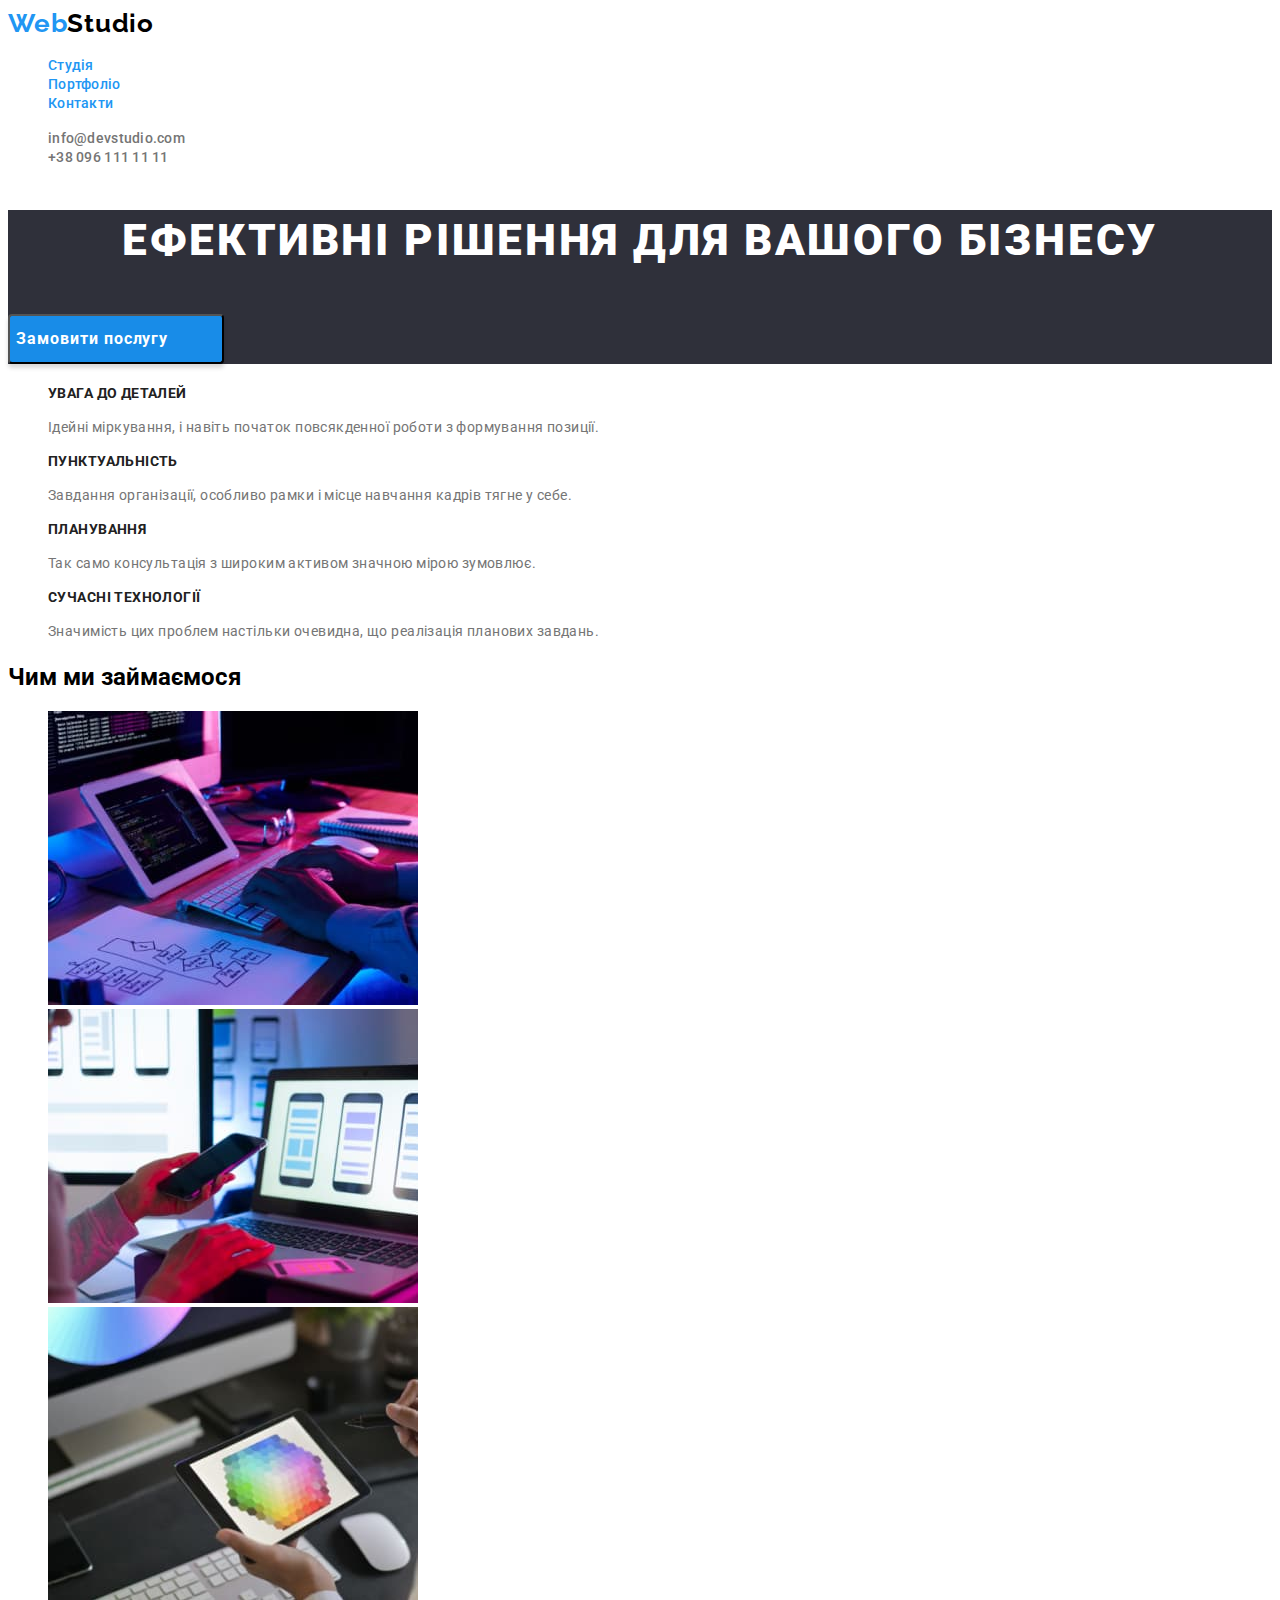
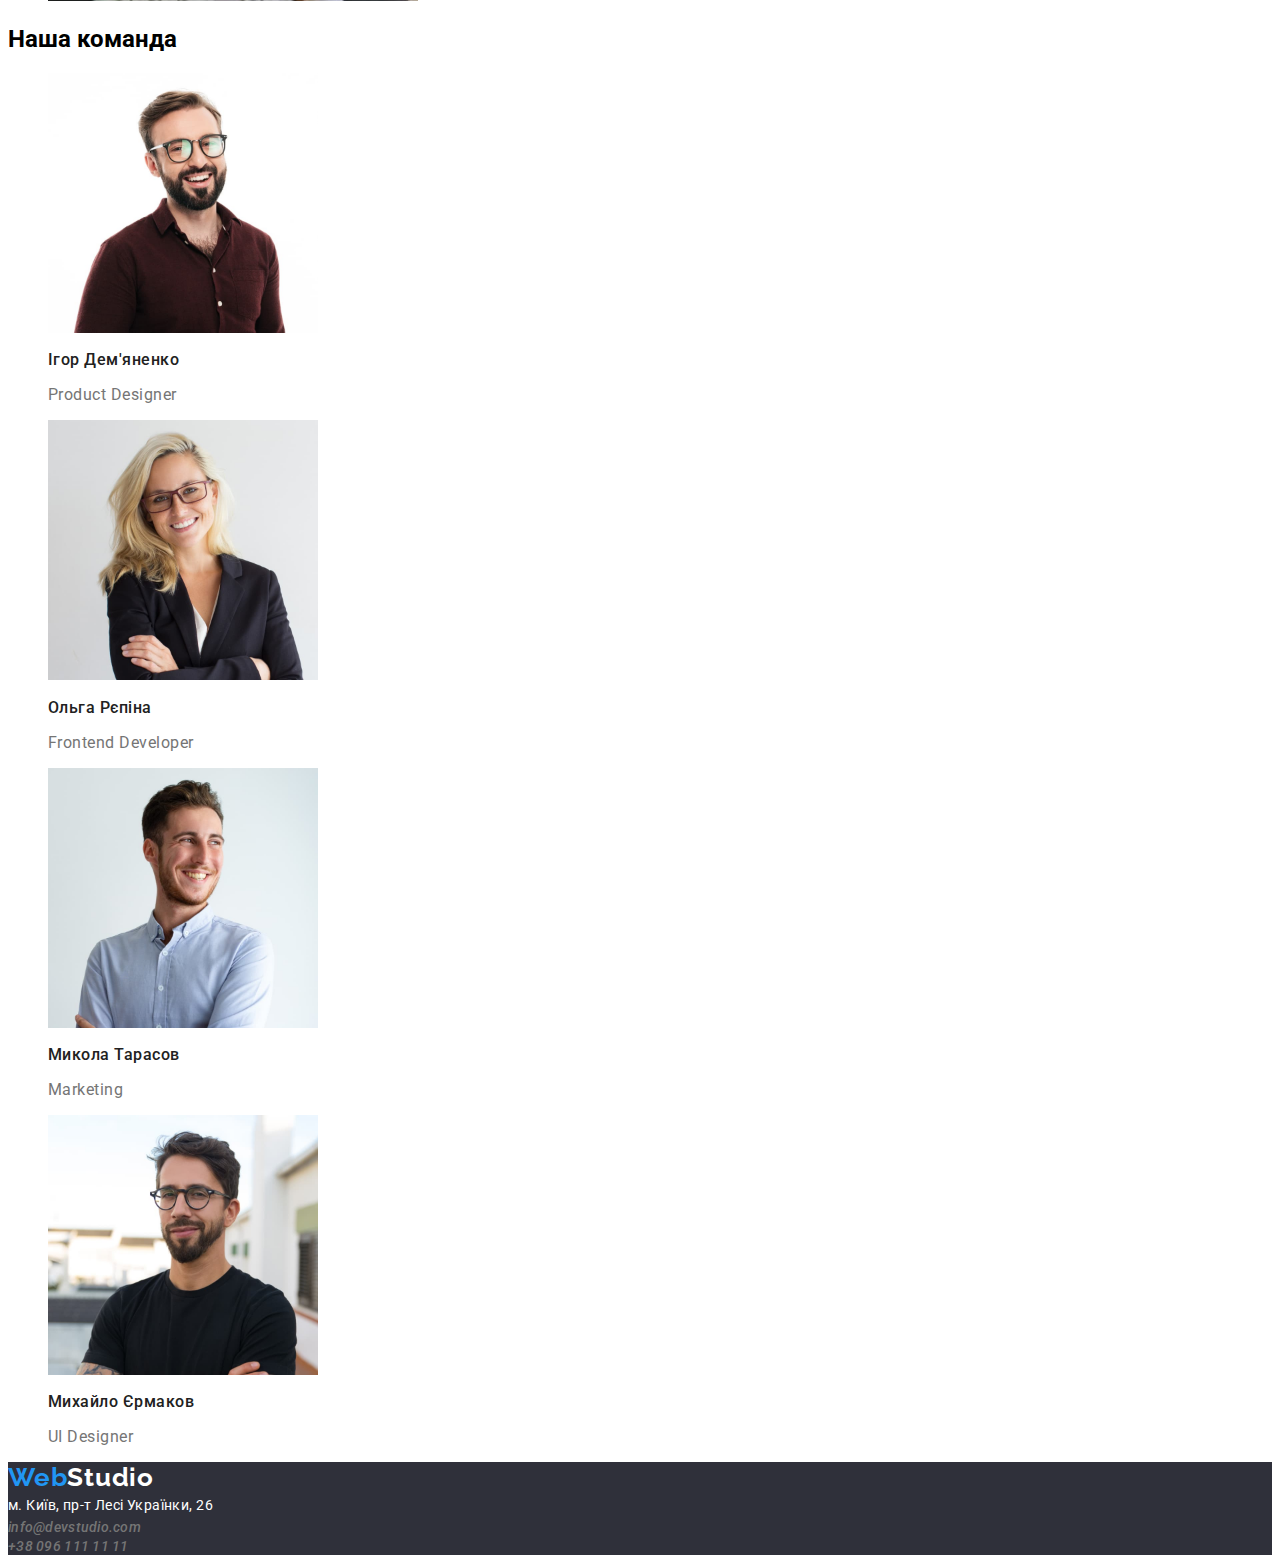
==== commit 3b8acba7: "03,10" ====
--- a/index.html
+++ b/index.html
@@ -19,9 +19,9 @@
             <a href="index.html" title="My page" lang="en" class="webstudio"><span class="web">Web</span>Studio</a>
             <nav>
                 <ul class="headertext">
-                    <li><a href="index.html" title="Studio" class="black">Студія</a></li>
-                    <li><a href="portfolio.html" title="Portfolio" class="black">Портфоліо</a></li>
-                    <li><a href="index.html" title="Contacts" class="black">Контакти</a></li>
+                    <li><a href="index.html" title="Studio" class="black current">Студія</a></li>
+                    <li><a href="portfolio.html" title="Portfolio" class="black current">Портфоліо</a></li>
+                    <li><a href="index.html" title="Contacts" class="black current">Контакти</a></li>
                 </ul>
             </nav>
             <ul class="headertext">
--- a/css/styles.css
+++ b/css/styles.css
@@ -2,7 +2,6 @@
     font-family: 'Roboto', sans-serif;
     font-style: normal;
     font-weight: 400;
-    width: 1600px;
     background-color: #FFFFFF;
     color: #000;
 }
@@ -25,6 +24,7 @@
 .web{
     color: #2196F3;
 }
+
 .black{
     font-weight: 500;
     font-size: 14px;
@@ -33,6 +33,8 @@
     color: #212121;
     text-decoration: none;
 }
+
+
 .gray{
     font-weight: 500;
     font-size: 14px;
@@ -42,6 +44,12 @@
     text-decoration: none;
 }
 .black:hover, .gray:hover{
+    color: #2196F3;
+}
+.black:focus,.gray:focus {
+    color: #2196F3;
+}
+.black.current{
     color: #2196F3;
 }
 /*-------------------main-------------*/
@@ -62,18 +70,21 @@
 .button{
     width: 216px;
     height: 50px;
-    background: #2196F3;
+    background: #188CE8;
     box-shadow: 0px 4px 4px rgba(0, 0, 0, 0.15);
     border-radius: 4px;
     cursor: pointer;
 }
+.button:hover{
+    background-color: #2196F3;
+}
 
 .but{
-    width: 152px;
-    height: 30px;
+    font-family: 'Roboto';
+    font-style: normal;
     font-weight: 700;
+    line-height: 30px;
     font-size: 16px;
-    line-height: 30px;
     display: flex;
     align-items: center;
     text-align: center;
@@ -130,6 +141,7 @@
     letter-spacing: 0.03em;
     color: #FFFFFF;
     text-decoration: none;
+    font-style: normal;
 }
 .google:hover{
     color: #2196F3;
@@ -138,18 +150,29 @@
 /*----header---*/
 /*---main---*/
 .but{
+    /*font-weight: 500;
+    font-size: 16px;
+    line-height: 26px;
+    text-align: center;
+    letter-spacing: 0.03em;
+    color: #212121;*/
+}
+.buttonp{
+    cursor: pointer;
+    font-family: 'Roboto';
+    font-style: normal;
     font-weight: 500;
     font-size: 16px;
     line-height: 26px;
     text-align: center;
     letter-spacing: 0.03em;
     color: #212121;
+    background-color: #F5F4FA;
+    border-radius: 4px;
 }
-.buttonp{
-    cursor: pointer;
-}
-.buttonp:hover{
+.buttonp:hover, .buttonp:focus{
     background-color: #2196F3;
+    color: #FFFFFF;
 }
 .makerss h2{
     font-weight: 700;
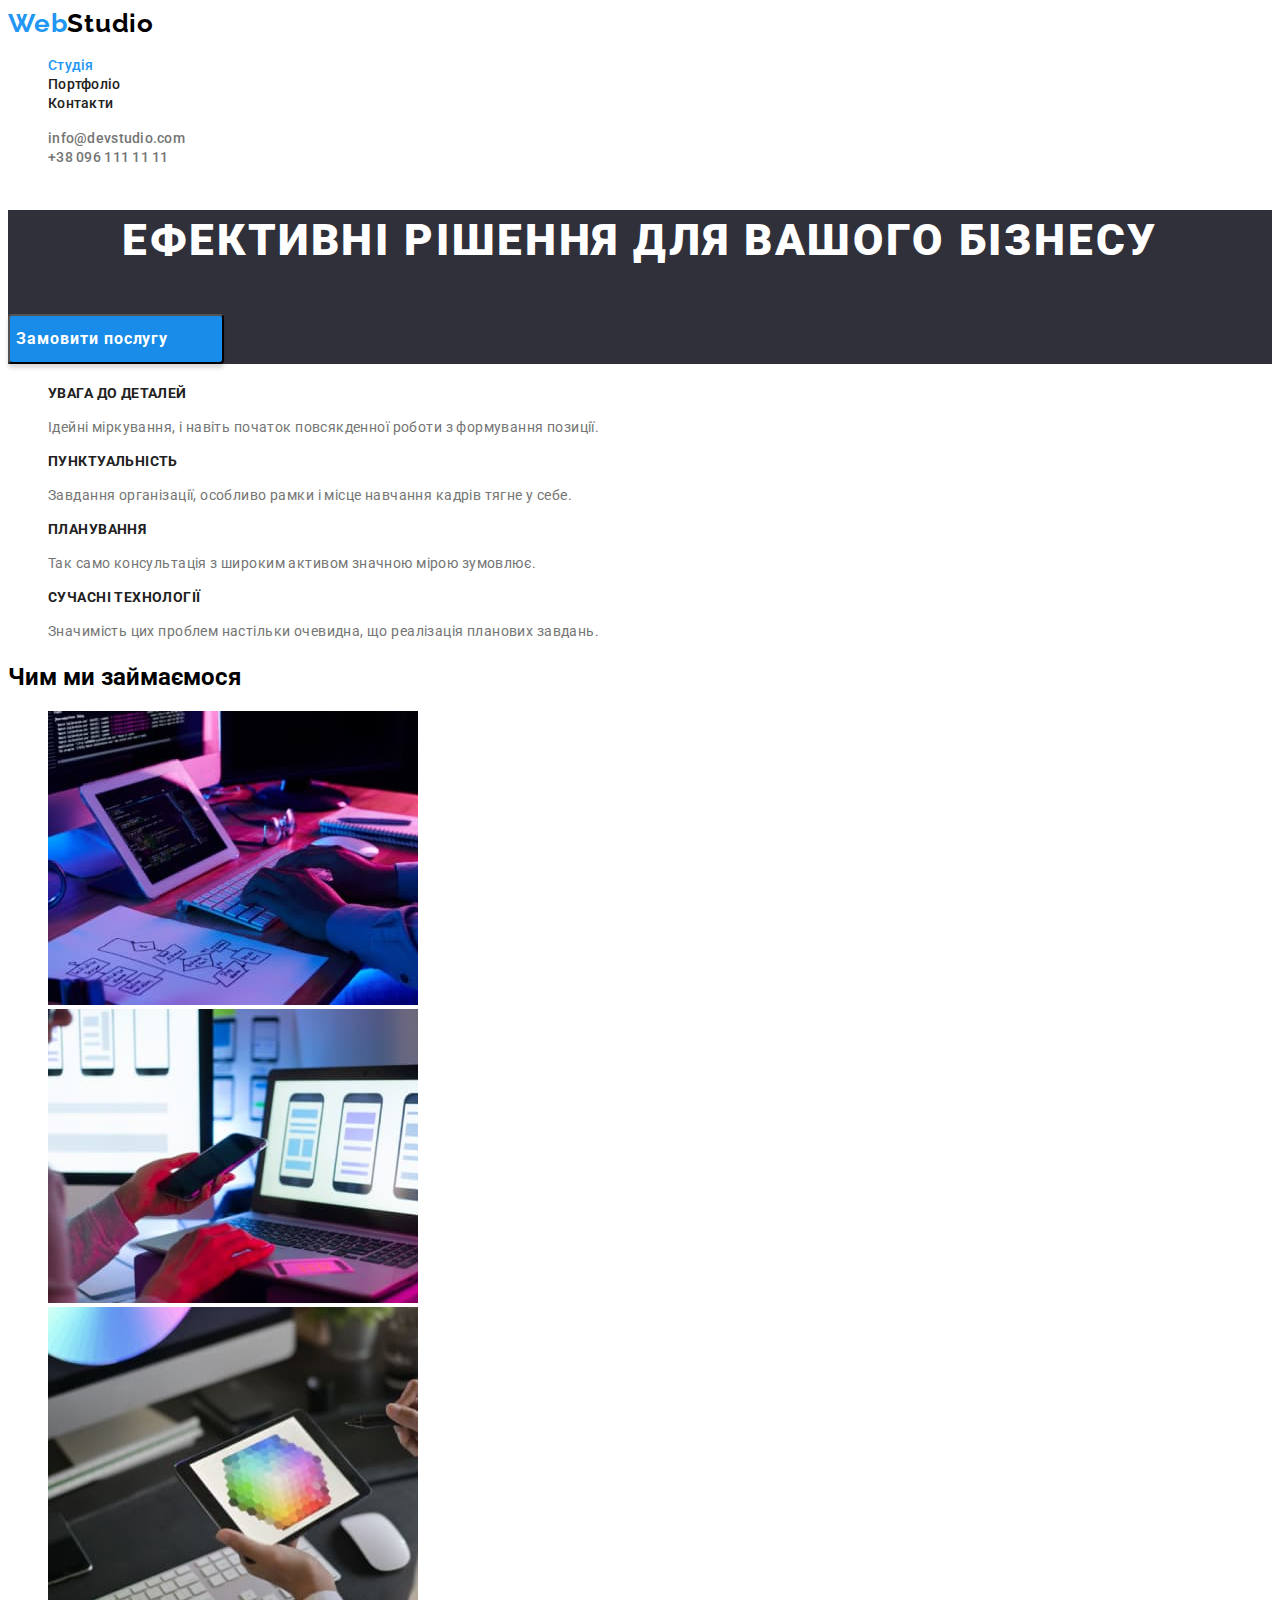
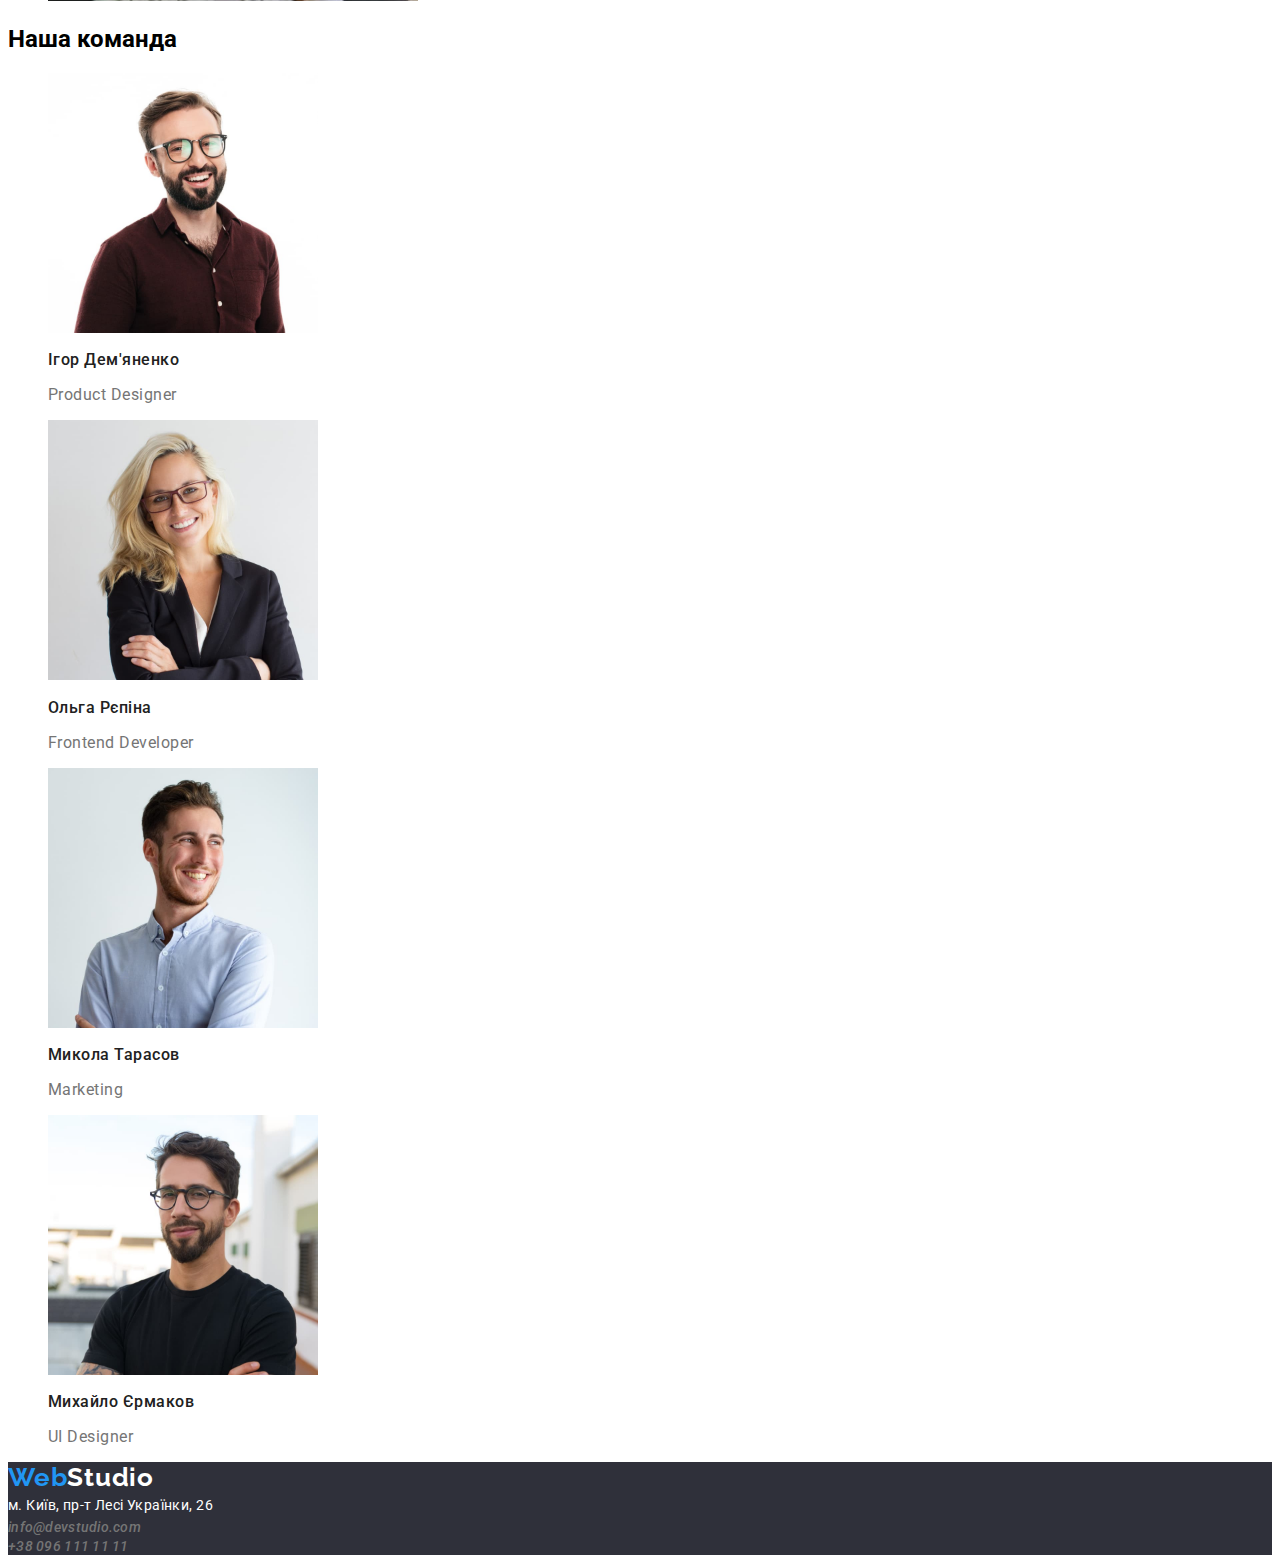
==== commit 55080b1f: "03,10" ====
--- a/index.html
+++ b/index.html
@@ -20,8 +20,8 @@
             <nav>
                 <ul class="headertext">
                     <li><a href="index.html" title="Studio" class="black current">Студія</a></li>
-                    <li><a href="portfolio.html" title="Portfolio" class="black current">Портфоліо</a></li>
-                    <li><a href="index.html" title="Contacts" class="black current">Контакти</a></li>
+                    <li><a href="portfolio.html" title="Portfolio" class="black">Портфоліо</a></li>
+                    <li><a href="index.html" title="Contacts" class="black">Контакти</a></li>
                 </ul>
             </nav>
             <ul class="headertext">
--- a/css/styles.css
+++ b/css/styles.css
@@ -49,7 +49,7 @@
 .black:focus,.gray:focus {
     color: #2196F3;
 }
-.black.current{
+.current{
     color: #2196F3;
 }
 /*-------------------main-------------*/
